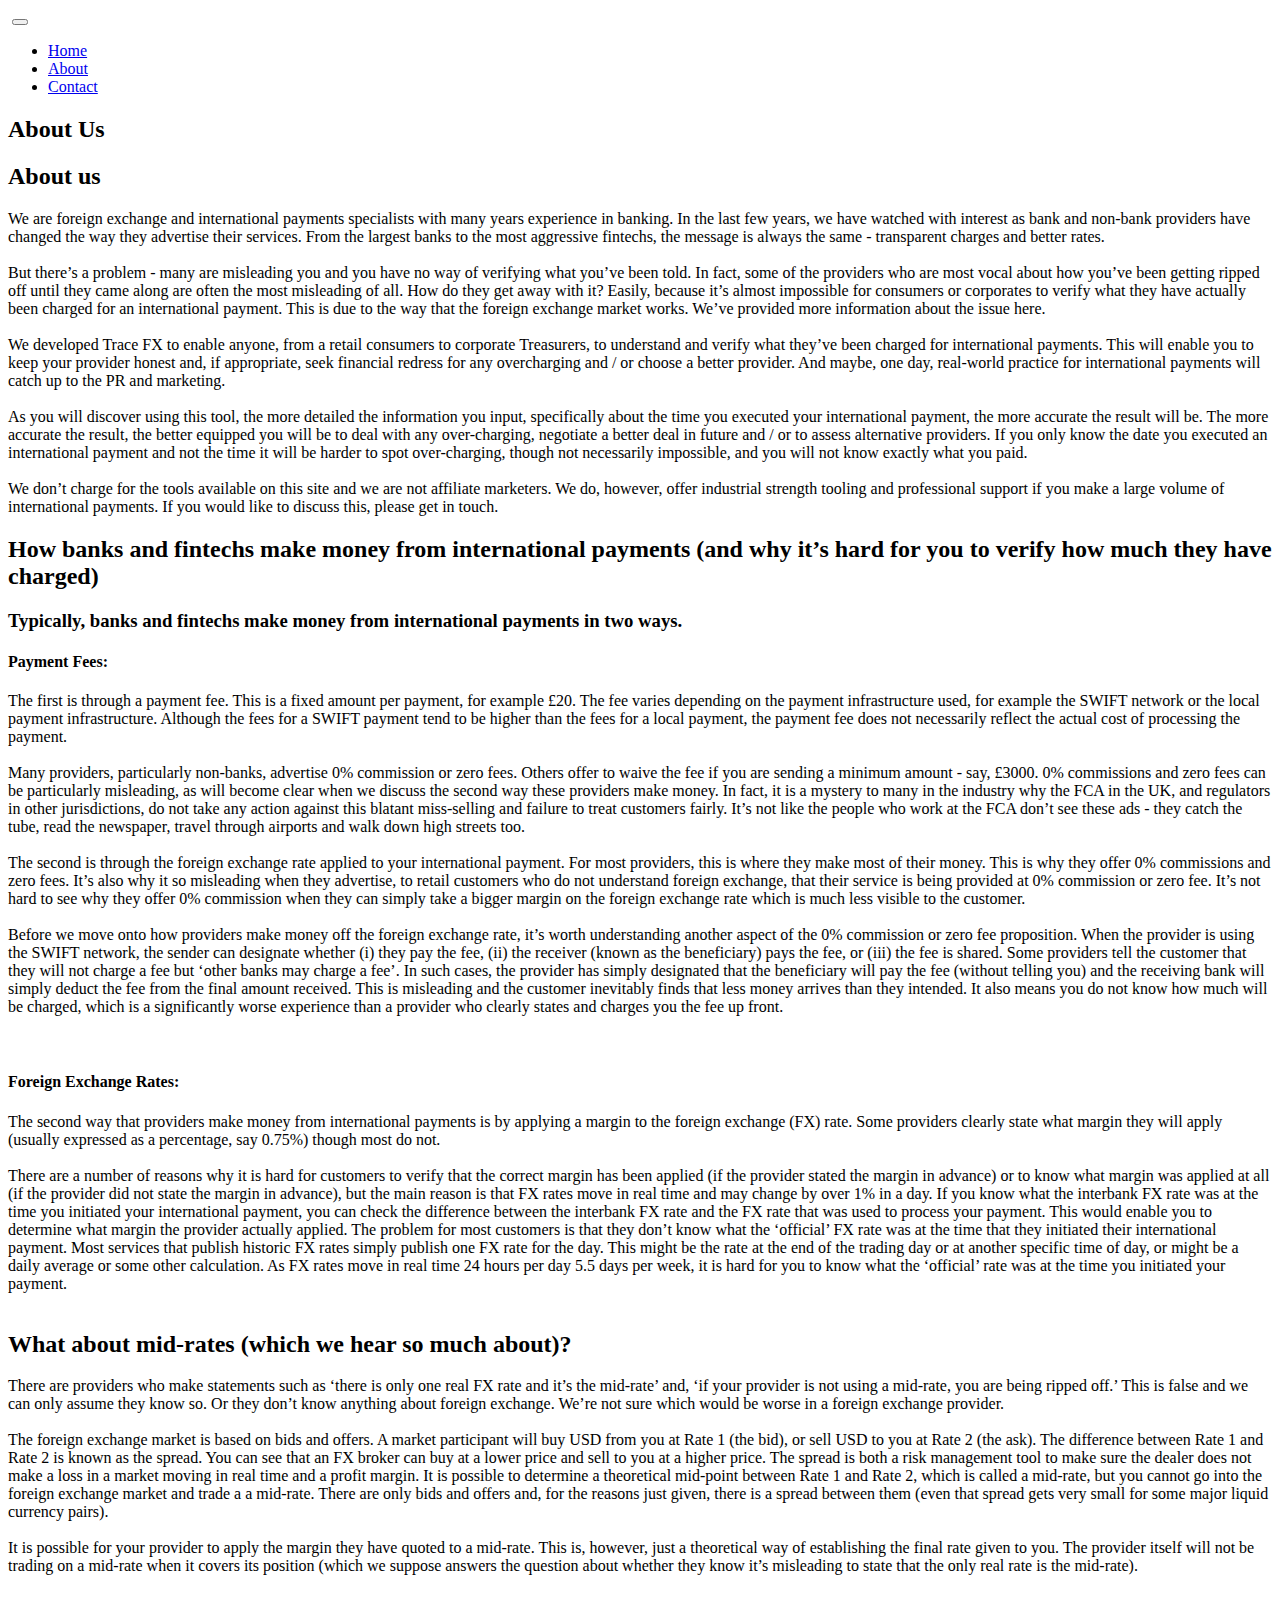
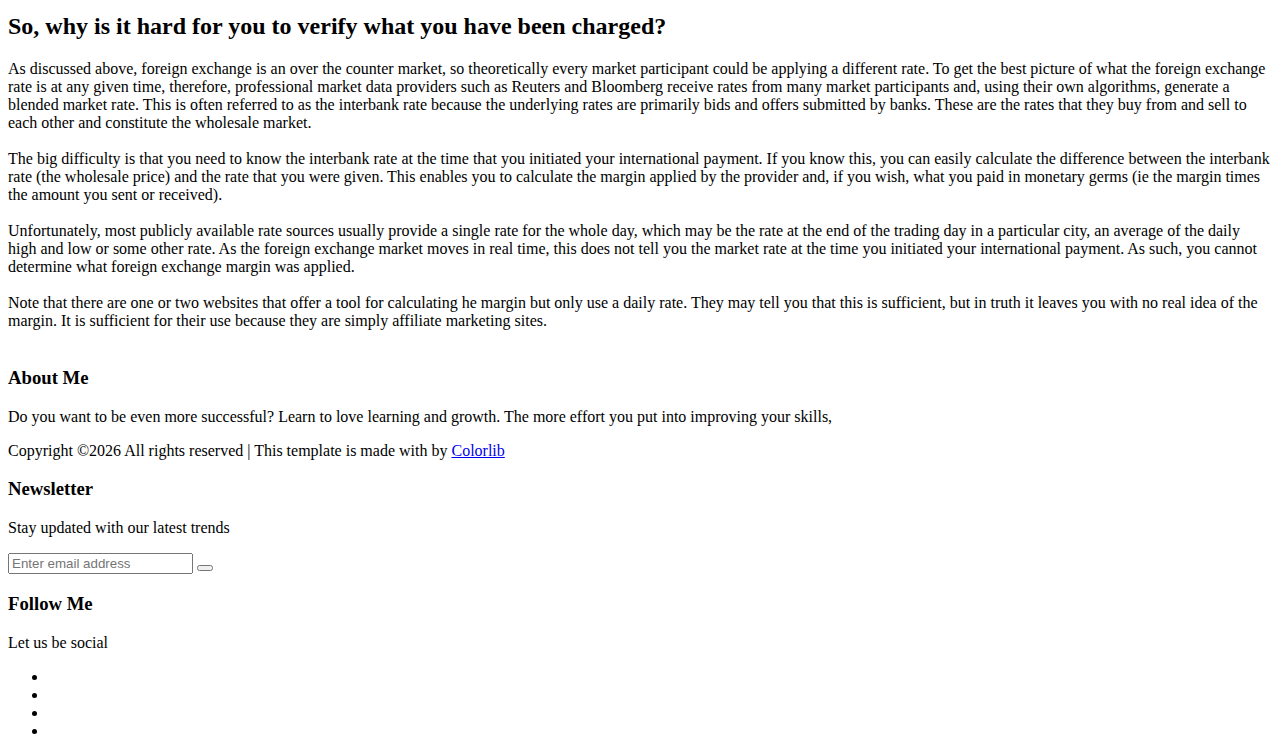
==== about-us.html @ e00dd4db "Add files via upload" ====
<!doctype html>
<html lang="en">
    <head>
        <!-- Required meta tags -->
        <meta charset="utf-8">
        <meta name="viewport" content="width=device-width, initial-scale=1, shrink-to-fit=no">
        <link rel="icon" href="img/favicon.png" type="image/png">
        <title>Nexus SaaS</title>
        <!-- Bootstrap CSS -->
        <link rel="stylesheet" href="css/bootstrap.css">
        <link rel="stylesheet" href="vendors/linericon/style.css">
        <link rel="stylesheet" href="css/font-awesome.min.css">
        <link rel="stylesheet" href="vendors/owl-carousel/owl.carousel.min.css">
        <link rel="stylesheet" href="vendors/lightbox/simpleLightbox.css">
        <link rel="stylesheet" href="vendors/nice-select/css/nice-select.css">
        <link rel="stylesheet" href="vendors/animate-css/animate.css">
        <!-- main css -->
        <link rel="stylesheet" href="css/style.css">
        <link rel="stylesheet" href="css/responsive.css">
    </head>
    <body>
        
        <!--================Header Menu Area =================-->
        <header class="header_area">
            <div class="main_menu">
            	<nav class="navbar navbar-expand-lg navbar-light">
					<div class="container box_1620">
						<!-- Brand and toggle get grouped for better mobile display -->
						<a class="navbar-brand logo_h" href="index.html"><img src="img/logo.png" alt=""></a>
						<button class="navbar-toggler" type="button" data-toggle="collapse" data-target="#navbarSupportedContent" aria-controls="navbarSupportedContent" aria-expanded="false" aria-label="Toggle navigation">
							<span class="icon-bar"></span>
							<span class="icon-bar"></span>
							<span class="icon-bar"></span>
						</button>
						<!-- Collect the nav links, forms, and other content for toggling -->
						<div class="collapse navbar-collapse offset" id="navbarSupportedContent">
							<ul class="nav navbar-nav menu_nav justify-content-center">
								<li class="nav-item active"><a class="nav-link" href="index.html">Home</a></li> 
								<li class="nav-item"><a class="nav-link" href="about-us.html">About</a></li> 
								<li class="nav-item"><a class="nav-link" href="contact.html">Contact</a></li>
							</ul>
						</div> 
					</div>
            	</nav>
            </div>
        </header>
        <!--================Header Menu Area =================-->
        
        <!--================Home Banner Area =================-->
        <section class="banner_area">
            <div class="banner_inner d-flex align-items-center">
            	<div class="overlay bg-parallax" data-stellar-ratio="0.9" data-stellar-vertical-offset="0" data-background=""></div>
				<div class="container">
					<div class="banner_content text-center">
						<h2>About Us</h2>

					</div>
				</div>
            </div>
        </section>
        <!--================End Home Banner Area =================-->
        
        <!--================Made Life Area =================
        <section class="made_life_area p_120">
        	<div class="container">
        		<div class="made_life_inner">
					<ul class="nav nav-tabs" id="myTab" role="tablist">
						<li class="nav-item">
						<a class="nav-link" id="home-tab" data-toggle="tab" href="#home" role="tab" aria-controls="home" aria-selected="true">Easy to use</a>
						</li>
						<li class="nav-item">
						<a class="nav-link" id="profile-tab" data-toggle="tab" href="#profile" role="tab" aria-controls="profile" aria-selected="false">Unlimited Colors</a>
						</li>
						<li class="nav-item">
						<a class="nav-link active" id="contact-tab" data-toggle="tab" href="#contact" role="tab" aria-controls="contact" aria-selected="false">Unique Features</a>
						</li>
						<li class="nav-item">
						<a class="nav-link" id="edge-tab" data-toggle="tab" href="#edge" role="tab" aria-controls="edge" aria-selected="false">Unique Features</a>
						</li>
					</ul>
					<div class="tab-content" id="myTabContent">
						<div class="tab-pane fade" id="home" role="tabpanel" aria-labelledby="home-tab">
							<div class="row made_life_text">
								<div class="col-lg-6">
									<div class="left_side_text">
										<h3>We’ve made a life <br />that will change you</h3>
										<h6>We are here to listen from you deliver exellence</h6>
										<p>Lorem ipsum dolor sit amet, consectetur adipisicing elit, sed do eiusmod temp or incididunt ut labore et dolore magna aliqua. Ut enim ad minim.</p>
										<a class="main_btn" href="#">Get Started Now</a>
									</div>
								</div>
								<div class="col-lg-6">
									<div class="chart_img">
										<img class="img-fluid" src="img/chart.jpg" alt="">
									</div>
								</div>
							</div>
						</div>
						<div class="tab-pane fade" id="profile" role="tabpanel" aria-labelledby="profile-tab">
							<div class="row made_life_text">
								<div class="col-lg-6">
									<div class="left_side_text">
										<h3>We’ve made a life <br />that will change you</h3>
										<h6>We are here to listen from you deliver exellence</h6>
										<p>Lorem ipsum dolor sit amet, consectetur adipisicing elit, sed do eiusmod temp or incididunt ut labore et dolore magna aliqua. Ut enim ad minim.</p>
										<a class="main_btn" href="#">Get Started Now</a>
									</div>
								</div>
								<div class="col-lg-6">
									<div class="chart_img">
										<img class="img-fluid" src="img/chart.jpg" alt="">
									</div>
								</div>
							</div>
						</div>
						<div class="tab-pane fade show active" id="contact" role="tabpanel" aria-labelledby="contact-tab">
							<div class="row made_life_text">
								<div class="col-lg-6">
									<div class="left_side_text">
										<h3>We’ve made a life <br />that will change you</h3>
										<h6>We are here to listen from you deliver exellence</h6>
										<p>Lorem ipsum dolor sit amet, consectetur adipisicing elit, sed do eiusmod temp or incididunt ut labore et dolore magna aliqua. Ut enim ad minim.</p>
										<a class="main_btn" href="#">Get Started Now</a>
									</div>
								</div>
								<div class="col-lg-6">
									<div class="chart_img">
										<img class="img-fluid" src="img/chart.jpg" alt="">
									</div>
								</div>
							</div>
						</div>
						<div class="tab-pane fade" id="edge" role="tabpanel" aria-labelledby="edge-tab">
							<div class="row made_life_text">
								<div class="col-lg-6">
									<div class="left_side_text">
										<h3>We’ve made a life <br />that will change you</h3>
										<h6>We are here to listen from you deliver exellence</h6>
										<p>Lorem ipsum dolor sit amet, consectetur adipisicing elit, sed do eiusmod temp or incididunt ut labore et dolore magna aliqua. Ut enim ad minim.</p>
										<a class="main_btn" href="#">Get Started Now</a>
									</div>
								</div>
								<div class="col-lg-6">
									<div class="chart_img">
										<img class="img-fluid" src="img/chart.jpg" alt="">
									</div>
								</div>
							</div>
						</div>
					</div>
        		</div>
        	</div>
        </section>-->
        <!--================End Made Life Area =================-->
        
        <!--================Screen Area =================-->
        <section class="screen_area text-center p_120">
        	<div class="container">
        		<div class="main_title">
        			<h2>About us</h2>
        			
        		</div>
				
				<p>We are foreign exchange and international payments specialists with many years experience in banking.  In the last few years, we have watched with interest as bank and non-bank providers have changed the way they advertise their services.  From the largest banks to the most aggressive fintechs, the message is always the same - transparent charges and better rates.  
</br></br>
But there’s a problem - many are misleading you and you have no way of verifying what you’ve been told.  In fact, some of the providers who are most vocal about how you’ve been getting ripped off until they came along are often the most misleading of all.  How do they get away with it?  Easily, because it’s almost impossible for consumers or corporates to verify what they have actually been charged for an international payment.  This is due to the way that the foreign exchange market works.  We’ve provided more information about the issue here. 
</br></br>
We developed Trace FX to enable anyone, from a retail consumers to corporate Treasurers, to understand and verify what they’ve been charged for international payments.  This will enable you to keep your provider honest and, if appropriate, seek financial redress for any overcharging and / or choose a better provider.  And maybe, one day, real-world practice for international payments will catch up to the PR and marketing.  
</br></br>
As you will discover using this tool, the more detailed the information you input, specifically about the time you executed your international payment, the more accurate the result will be.  The more accurate the result, the better equipped you will be to deal with any over-charging, negotiate a better deal in future and / or to assess alternative providers.  If you only know the date you executed an international payment and not the time it will be harder to spot over-charging, though not necessarily impossible, and you will not know exactly what you paid. 
</br></br>
We don’t charge for the tools available on this site and we are not affiliate marketers.  We do, however, offer industrial strength tooling and professional support if you make a large volume of international payments.  If you would like to discuss this, please get in touch. 
</p>
        	</div>
        </section>
        <!--================End Screen Area =================-->
		
        <!--================Screen Area =================-->
        <section class="made_life_area p_120">
        	<div class="container">
        		<div class="main_title">
        			<h2>How banks and fintechs make money from international payments (and why it’s hard for you to verify how much they have charged)</h2>
        			<h3>Typically, banks and fintechs make money from international payments in two ways.</h3>
        		</div>
				
				<p>
<h4>Payment Fees:</h4> The first is through a payment fee.  This is a fixed amount per payment, for example £20.  The fee varies depending on the payment infrastructure used, for example the SWIFT network or the local payment infrastructure.  Although the fees for a SWIFT payment tend to be higher than the fees for a local payment, the payment fee does not necessarily reflect the actual cost of processing the payment.
</br></br>
Many providers, particularly non-banks, advertise 0% commission or zero fees.  Others offer to waive the fee if you are sending a minimum amount - say, £3000.  0% commissions and zero fees can be particularly misleading, as will become clear when we discuss the second way these providers make money.  In fact, it is a mystery to many in the industry why the FCA in the UK, and regulators in other jurisdictions, do not take any action against this blatant miss-selling and failure to treat customers fairly.  It’s not like the people who work at the FCA don’t see these ads - they catch the tube, read the newspaper, travel through airports and walk down high streets too.  
</br></br>
The second is through the foreign exchange rate applied to your international payment.  For most providers, this is where they make most of their money.  This is why they offer 0% commissions and zero fees.  It’s also why it so misleading when they advertise, to retail customers who do not understand foreign exchange, that their service is being provided at 0% commission or zero fee.  It’s not hard to see why they offer 0% commission when they can simply take a bigger margin on the foreign exchange rate which is much less visible to the customer.
</br></br>
Before we move onto how providers make money off the foreign exchange rate, it’s worth understanding another aspect of the 0% commission or zero fee proposition.  When the provider is using the SWIFT network, the sender can designate whether (i) they pay the fee, (ii) the receiver (known as the beneficiary) pays the fee, or (iii) the fee is shared.  Some providers tell the customer that they will not charge a fee but ‘other banks may charge a fee’.  In such cases, the provider has simply designated that the beneficiary will pay the fee (without telling you) and the receiving bank will simply deduct the fee from the final amount received.  This is misleading and the customer inevitably finds that less money arrives than they intended.  It also means you do not know how much will be charged, which is a significantly worse experience than a provider who clearly states and charges you the fee up front.
</br></br></br>
<h4>Foreign Exchange Rates:</h4> The second way that providers make money from international payments is by applying a margin to the foreign exchange (FX) rate.  Some providers clearly state what margin they will apply (usually expressed as a percentage, say 0.75%) though most do not.  
</br></br>
There are a number of reasons why it is hard for customers to verify that the correct margin has been applied (if the provider stated the margin in advance) or to know what margin was applied at all (if the provider did not state the margin in advance), but the main reason is that FX rates move in real time and may change by over 1% in a day.  If you know what the interbank FX rate was at the time you initiated your international payment, you can check the difference between the interbank FX rate and the FX rate that was used to process your payment.  This would enable you to determine what margin the provider actually applied.  The problem for most customers is that they don’t know what the ‘official’ FX rate was at the time that they initiated their international payment.  Most services that publish historic FX rates simply publish one FX rate for the day.  This might be the rate at the end of the trading day or at another specific time of day, or might be a daily average or some other calculation.  As FX rates move in real time 24 hours per day 5.5 days per week, it is hard for you to know what the ‘official’ rate was at the time you initiated your payment.  				
	</br></br>			
</p>
        	</div>
        </section>
        <!--================End Screen Area =================-->
		
        <!--================Screen Area =================-->
        <section class="screen_area text-center p_120">
        	<div class="container">
        		<div class="main_title">
        			<h2>What about mid-rates (which we hear so much about)?</h2>
        			
        		</div>
				
				<p>There are providers who make statements such as ‘there is only one real FX rate and it’s the mid-rate’ and, ‘if your provider is not using a mid-rate, you are being ripped off.’  This is false and we can only assume they know so.  Or they don’t know anything about foreign exchange.  We’re not sure which would be worse in a foreign exchange provider.  
</br></br>
The foreign exchange market is based on bids and offers.  A market participant will buy USD from you at Rate 1 (the bid), or sell USD to you at Rate 2 (the ask).  The difference between Rate 1 and Rate 2 is known as the spread.  You can see that an FX broker can buy at a lower price and sell to you at a higher price.  The spread is both a risk management tool to make sure the dealer does not make a loss in a market moving in real time and a profit margin.  It is possible to determine a theoretical mid-point between Rate 1 and Rate 2, which is called a mid-rate, but you cannot go into the foreign exchange market and trade a a mid-rate.  There are only bids and offers and, for the reasons just given, there is a spread between them (even that spread gets very small for some major liquid currency pairs).  
</br></br>
It is possible for your provider to apply the margin they have quoted to a mid-rate.  This is, however, just a theoretical way of establishing the final rate given to you.  The provider itself will not be trading on a mid-rate when it covers its position (which we suppose answers the question about whether they know it’s misleading to state that the only real rate is the mid-rate).        
</br></br>
</p>
        	</div>
        </section>
        <!--================End Screen Area =================-->

        <!--================Screen Area =================-->
        <section class="made_life_area p_120">
        	<div class="container">
        		<div class="main_title">
        			<h2>So, why is it hard for you to verify what you have been charged?</h2>
        		</div>
				
				<p>
As discussed above, foreign exchange is an over the counter market, so theoretically every market participant could be applying a different rate.  To get the best picture of what the foreign exchange rate is at any given time, therefore, professional market data providers such as Reuters and Bloomberg receive rates from many market participants and, using their own algorithms, generate a blended market rate.  This is often referred to as the interbank rate because the underlying rates are primarily bids and offers submitted by banks.  These are the rates that they buy from and sell to each other and constitute the wholesale market.      
</br></br>
The big difficulty is that you need to know the interbank rate at the time that you initiated your international payment.  If you know this, you can easily calculate the difference between the interbank rate (the wholesale price) and the rate that you were given.  This enables you to calculate the margin applied by the provider and, if you wish, what you paid in monetary germs (ie the margin times the amount you sent or received).  
</br></br>
Unfortunately, most publicly available rate sources usually provide a single rate for the whole day, which may be the rate at the end of the trading day in a particular city, an average of the daily high and low or some other rate.  As the foreign exchange market moves in real time, this does not tell you the market rate at the time you initiated your international payment.  As such, you cannot determine what foreign exchange margin was applied.     
</br></br>
Note that there are one or two websites that offer a tool for calculating he margin but only use a daily rate.  They may tell you that this is sufficient, but in truth it leaves you with no real idea of the margin.  It is sufficient for their use because they are simply affiliate marketing sites.   
</br></br>
</p>
        	</div>
        </section>
        <!--================End Screen Area =================-->
		
        <!--================Made Life Area =================
        <section class="made_life_area p_120">
        	<div class="container">
        		<div class="made_life_inner">
					<div class="row made_life_text">
						<div class="col-lg-6">
							<div class="left_side_text">
								<h3>We’ve made a life <br />that will change you</h3>
								<h6>We are here to listen from you deliver exellence</h6>
								<p>Lorem ipsum dolor sit amet, consectetur adipisicing elit, sed do eiusmod temp or incididunt ut labore et dolore magna aliqua. Ut enim ad minim.</p>
								<a class="main_btn" href="#">Get Started Now</a>
							</div>
						</div>
						<div class="col-lg-6">
							<div class="chart_img">
								<img class="img-fluid" src="img/browser.png" alt="">
							</div>
						</div>
					</div>
        		</div>
        	</div>
        </section>-->
        <!--================End Made Life Area =================-->
        
        <!--================Impress Area =================
        <section class="impress_area p_120">
        	<div class="container">
        		<div class="impress_inner">
					<h2>Got Impressed to our features?</h2>
					<p>Lorem ipsum dolor sit amet, consectetur adipisicing elit, sed do eiusmod tempor incididunt ut labore  et dolore magna aliqua. Ut enim ad minim veniam, quis nostrud exercitation.</p>
					<a class="banner_btn2" href="#">Request Free Demo</a>
        		</div>
        	</div>
        </section>-->
        <!--================End Impress Area =================-->
       
        <!--================Footer Area =================-->
        <footer class="footer_area p_120">
        	<div class="container">
        		<div class="row footer_inner">
        			<div class="col-lg-5 col-sm-6">
        				<aside class="f_widget ab_widget">
        					<div class="f_title">
        						<h3>About Me</h3>
        					</div>
        					<p>Do you want to be even more successful? Learn to love learning and growth. The more effort you put into improving your skills,</p>
        					<p><!-- Link back to Colorlib can't be removed. Template is licensed under CC BY 3.0. -->
Copyright &copy;<script>document.write(new Date().getFullYear());</script> All rights reserved | This template is made with <i class="fa fa-heart-o" aria-hidden="true"></i> by <a href="https://colorlib.com" target="_blank">Colorlib</a>
<!-- Link back to Colorlib can't be removed. Template is licensed under CC BY 3.0. --></p>
        				</aside>
        			</div>
        			<div class="col-lg-5 col-sm-6">
        				<aside class="f_widget news_widget">
        					<div class="f_title">
        						<h3>Newsletter</h3>
        					</div>
        					<p>Stay updated with our latest trends</p>
        					<div id="mc_embed_signup">
                                <form target="_blank" action="https://spondonit.us12.list-manage.com/subscribe/post?u=1462626880ade1ac87bd9c93a&amp;id=92a4423d01" method="get" class="subscribe_form relative">
                                	<div class="input-group d-flex flex-row">
                                        <input name="EMAIL" placeholder="Enter email address" onfocus="this.placeholder = ''" onblur="this.placeholder = 'Email Address '" required="" type="email">
                                        <button class="btn sub-btn"><span class="lnr lnr-arrow-right"></span></button>		
                                    </div>				
                                    <div class="mt-10 info"></div>
                                </form>
                            </div>
        				</aside>
        			</div>
        			<div class="col-lg-2">
        				<aside class="f_widget social_widget">
        					<div class="f_title">
        						<h3>Follow Me</h3>
        					</div>
        					<p>Let us be social</p>
        					<ul class="list">
        						<li><a href="#"><i class="fa fa-facebook"></i></a></li>
        						<li><a href="#"><i class="fa fa-twitter"></i></a></li>
        						<li><a href="#"><i class="fa fa-dribbble"></i></a></li>
        						<li><a href="#"><i class="fa fa-behance"></i></a></li>
        					</ul>
        				</aside>
        			</div>
        		</div>
        	</div>
        </footer>
        <!--================End Footer Area =================-->
        
        
        
        
        <!-- Optional JavaScript -->
        <!-- jQuery first, then Popper.js, then Bootstrap JS -->
        <script src="js/jquery-3.2.1.min.js"></script>
        <script src="js/popper.js"></script>
        <script src="js/bootstrap.min.js"></script>
        <script src="js/stellar.js"></script>
        <script src="vendors/lightbox/simpleLightbox.min.js"></script>
        <script src="vendors/nice-select/js/jquery.nice-select.min.js"></script>
        <script src="vendors/isotope/imagesloaded.pkgd.min.js"></script>
        <script src="vendors/isotope/isotope-min.js"></script>
        <script src="vendors/owl-carousel/owl.carousel.min.js"></script>
        <script src="js/jquery.ajaxchimp.min.js"></script>
        <script src="js/mail-script.js"></script>
        <script src="vendors/counter-up/jquery.waypoints.min.js"></script>
        <script src="vendors/counter-up/jquery.counterup.min.js"></script>
        <script src="js/theme.js"></script>
    </body>
</html>
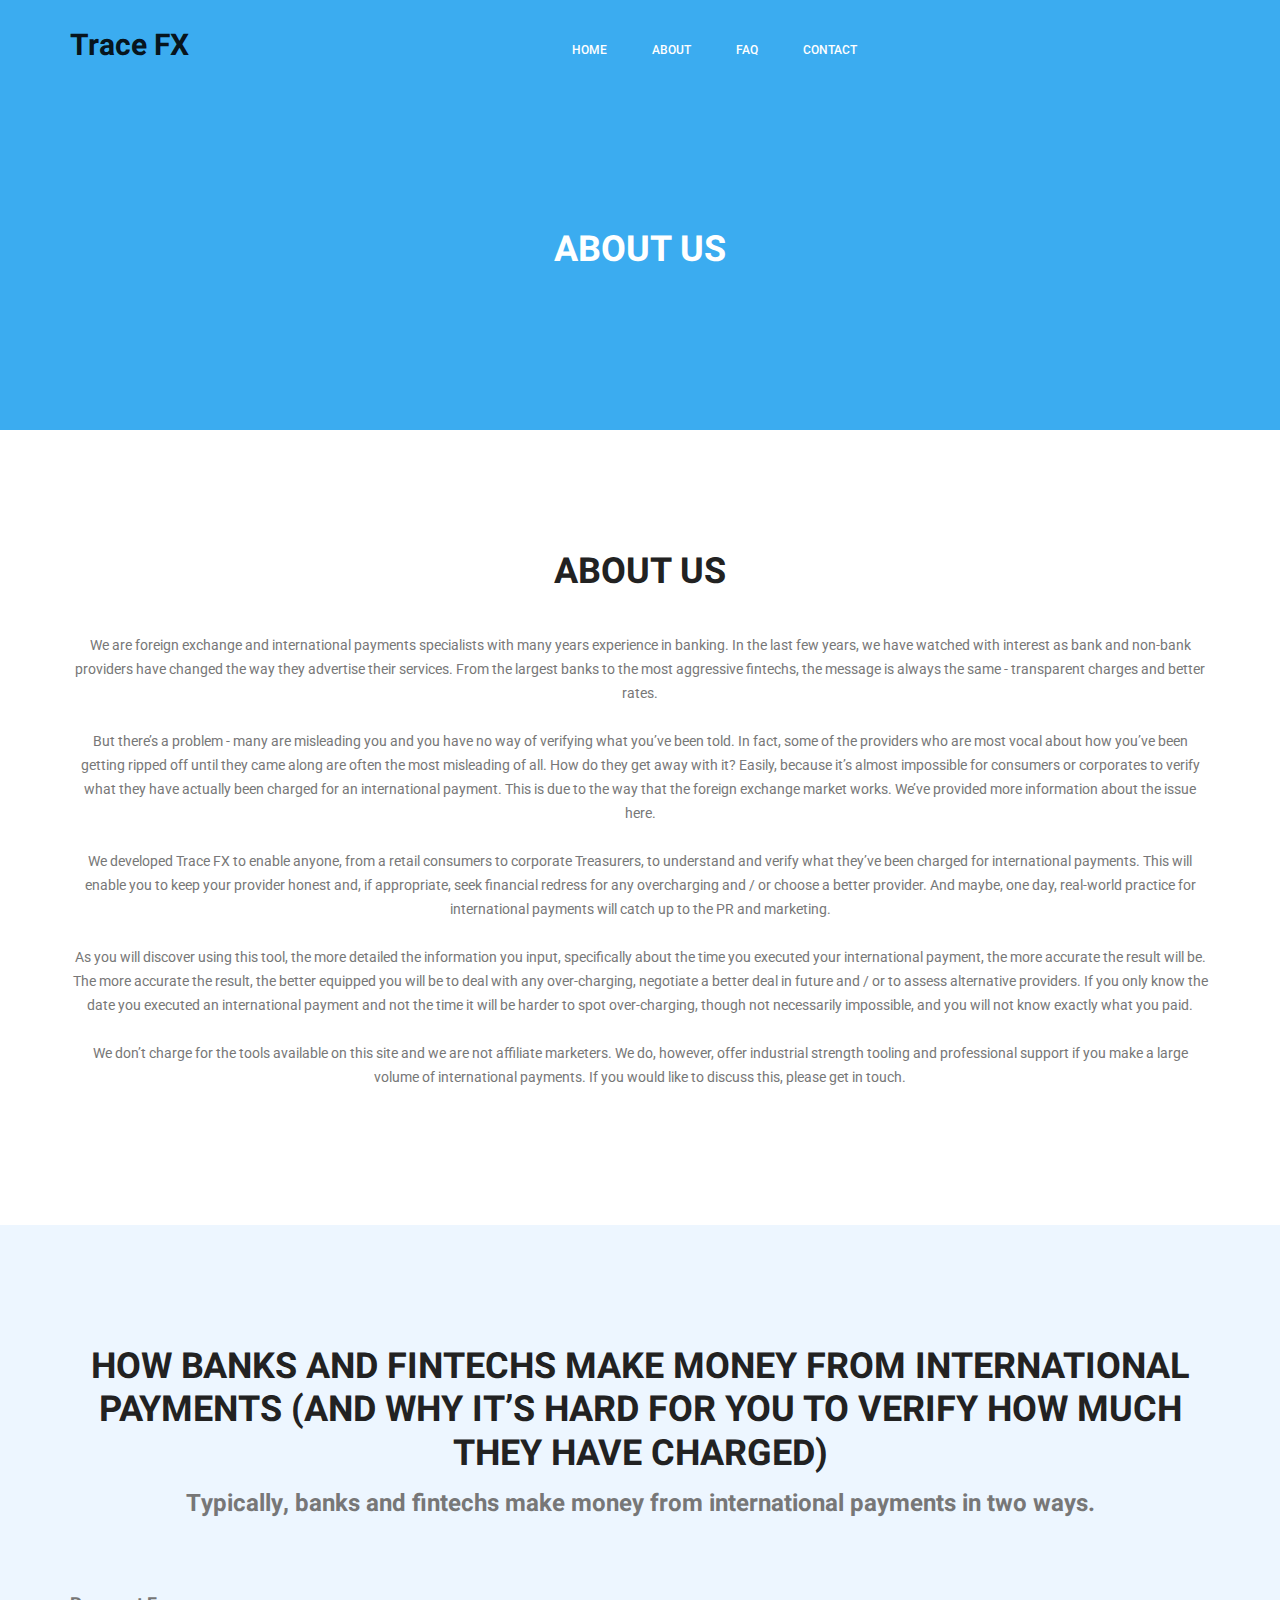
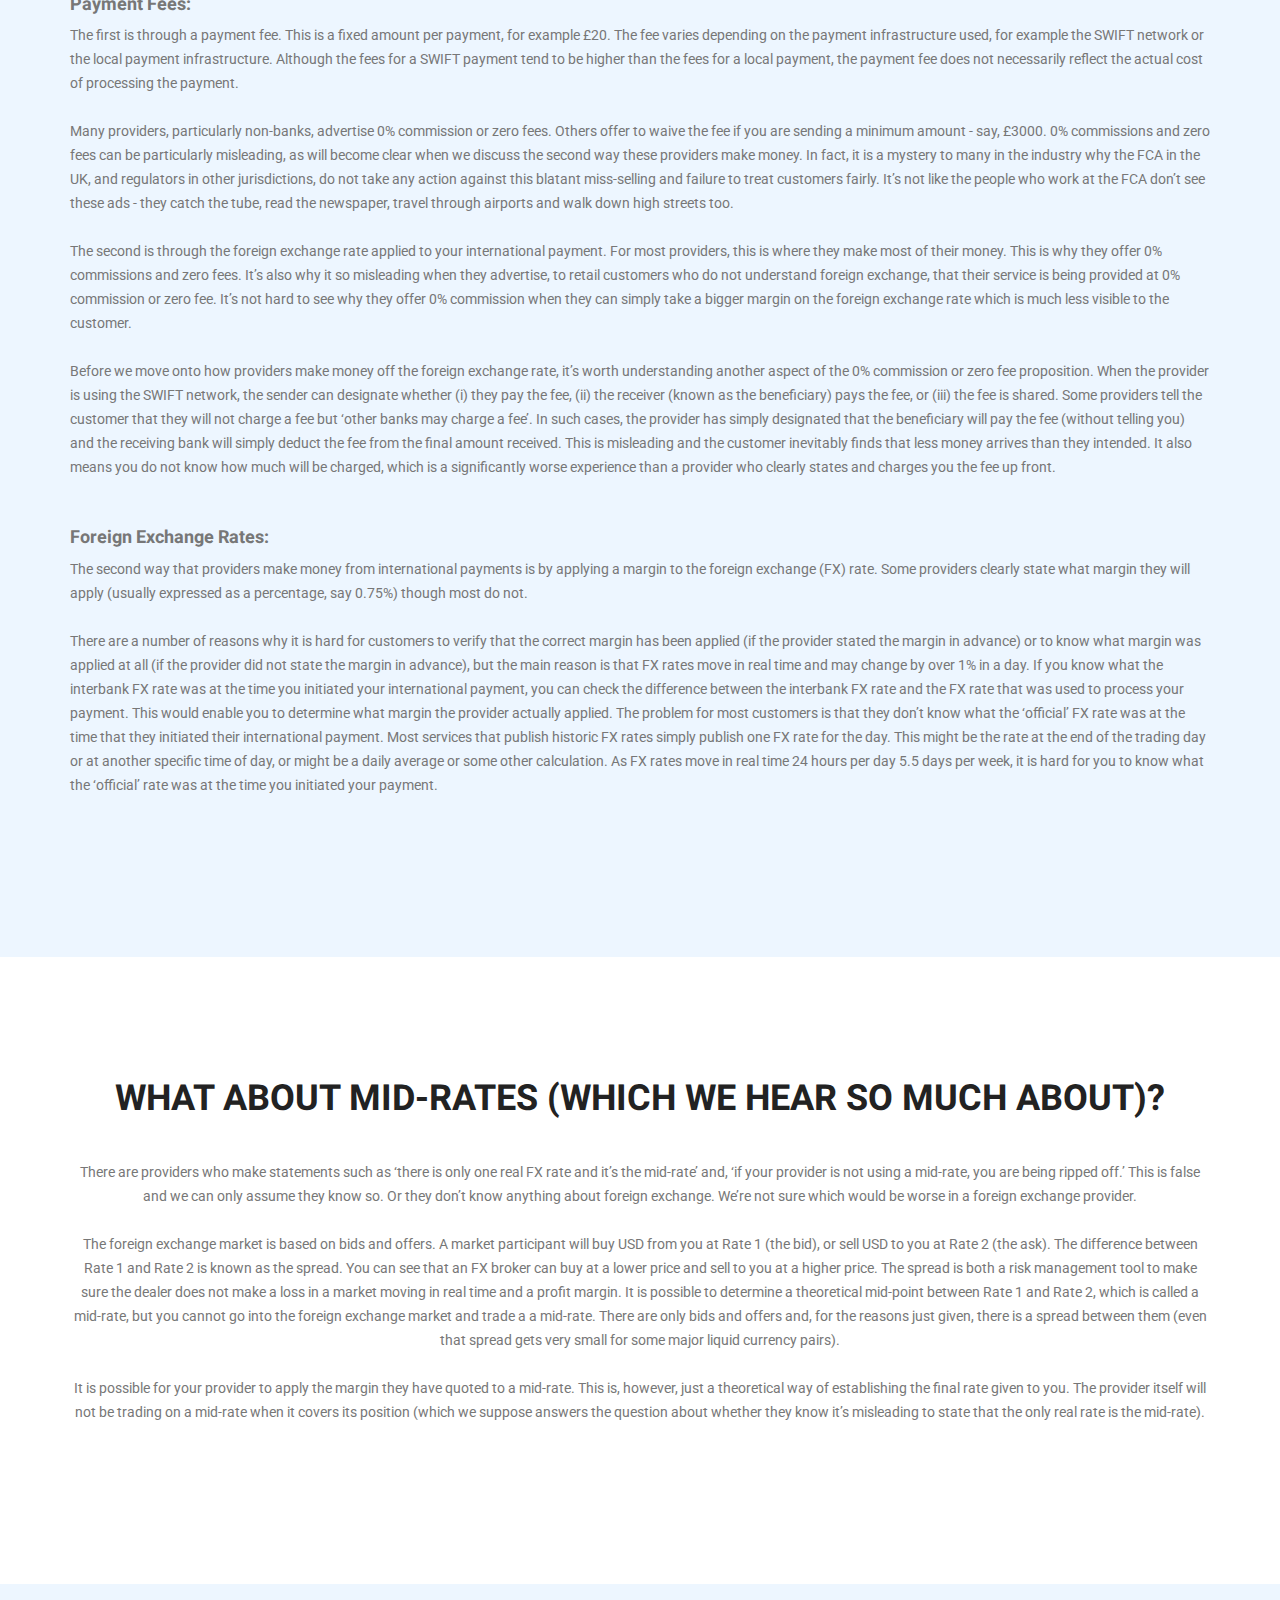
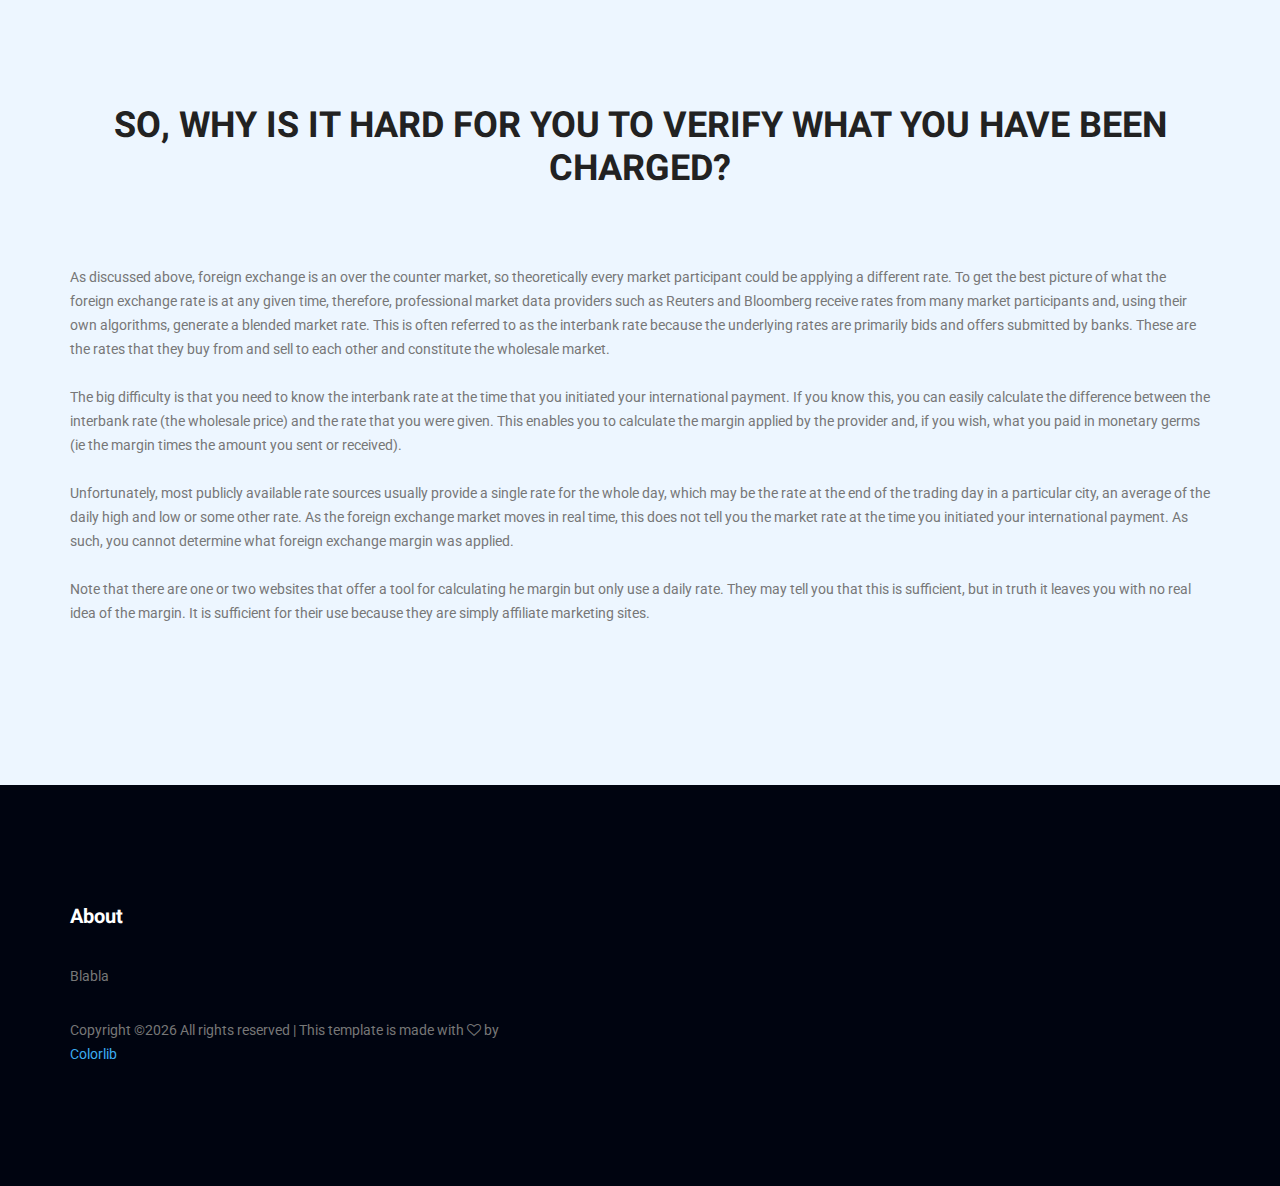
==== commit 918b3f48: "Add files via upload" ====
--- a/about-us.html
+++ b/about-us.html
@@ -26,7 +26,7 @@
             	<nav class="navbar navbar-expand-lg navbar-light">
 					<div class="container box_1620">
 						<!-- Brand and toggle get grouped for better mobile display -->
-						<a class="navbar-brand logo_h" href="index.html"><img src="img/logo.png" alt=""></a>
+						<a class="navbar-brand logo_h" href="index.html"><!--img src="img/logo.png" alt=""--><h2>Trace FX</h2></a>
 						<button class="navbar-toggler" type="button" data-toggle="collapse" data-target="#navbarSupportedContent" aria-controls="navbarSupportedContent" aria-expanded="false" aria-label="Toggle navigation">
 							<span class="icon-bar"></span>
 							<span class="icon-bar"></span>
@@ -37,7 +37,8 @@
 							<ul class="nav navbar-nav menu_nav justify-content-center">
 								<li class="nav-item active"><a class="nav-link" href="index.html">Home</a></li> 
 								<li class="nav-item"><a class="nav-link" href="about-us.html">About</a></li> 
-								<li class="nav-item"><a class="nav-link" href="contact.html">Contact</a></li>
+								<li class="nav-item"><a class="nav-link" href="#">FAQ</a> 
+								<li class="nav-item"><a class="nav-link" href="TFX_contact.html">Contact</a></li>
 							</ul>
 						</div> 
 					</div>
@@ -284,15 +285,15 @@
         			<div class="col-lg-5 col-sm-6">
         				<aside class="f_widget ab_widget">
         					<div class="f_title">
-        						<h3>About Me</h3>
+        						<h3>About</h3>
         					</div>
-        					<p>Do you want to be even more successful? Learn to love learning and growth. The more effort you put into improving your skills,</p>
+        					<p>Blabla</p>
         					<p><!-- Link back to Colorlib can't be removed. Template is licensed under CC BY 3.0. -->
 Copyright &copy;<script>document.write(new Date().getFullYear());</script> All rights reserved | This template is made with <i class="fa fa-heart-o" aria-hidden="true"></i> by <a href="https://colorlib.com" target="_blank">Colorlib</a>
 <!-- Link back to Colorlib can't be removed. Template is licensed under CC BY 3.0. --></p>
         				</aside>
         			</div>
-        			<div class="col-lg-5 col-sm-6">
+        			<!--div class="col-lg-5 col-sm-6">
         				<aside class="f_widget news_widget">
         					<div class="f_title">
         						<h3>Newsletter</h3>
@@ -322,7 +323,7 @@
         						<li><a href="#"><i class="fa fa-behance"></i></a></li>
         					</ul>
         				</aside>
-        			</div>
+        			</div-->
         		</div>
         	</div>
         </footer>
--- a/vendors/linericon/style.css
+++ b/vendors/linericon/style.css
@@ -0,0 +1,536 @@
+@font-face {
+	font-family: 'Linearicons-Free';
+	src:url('fonts/Linearicons-Free.eot?w118d');
+	src:url('fonts/Linearicons-Free.eot?#iefixw118d') format('embedded-opentype'),
+		url('fonts/Linearicons-Free.woff2?w118d') format('woff2'),
+		url('fonts/Linearicons-Free.woff?w118d') format('woff'),
+		url('fonts/Linearicons-Free.ttf?w118d') format('truetype'),
+		url('fonts/Linearicons-Free.svg?w118d#Linearicons-Free') format('svg');
+	font-weight: normal;
+	font-style: normal;
+}
+
+.lnr {
+	font-family: 'Linearicons-Free';
+	speak: none;
+	font-style: normal;
+	font-weight: normal;
+	font-variant: normal;
+	text-transform: none;
+	line-height: 1;
+
+	/* Better Font Rendering =========== */
+	-webkit-font-smoothing: antialiased;
+	-moz-osx-font-smoothing: grayscale;
+}
+
+.lnr-home:before {
+	content: "\e800";
+}
+.lnr-apartment:before {
+	content: "\e801";
+}
+.lnr-pencil:before {
+	content: "\e802";
+}
+.lnr-magic-wand:before {
+	content: "\e803";
+}
+.lnr-drop:before {
+	content: "\e804";
+}
+.lnr-lighter:before {
+	content: "\e805";
+}
+.lnr-poop:before {
+	content: "\e806";
+}
+.lnr-sun:before {
+	content: "\e807";
+}
+.lnr-moon:before {
+	content: "\e808";
+}
+.lnr-cloud:before {
+	content: "\e809";
+}
+.lnr-cloud-upload:before {
+	content: "\e80a";
+}
+.lnr-cloud-download:before {
+	content: "\e80b";
+}
+.lnr-cloud-sync:before {
+	content: "\e80c";
+}
+.lnr-cloud-check:before {
+	content: "\e80d";
+}
+.lnr-database:before {
+	content: "\e80e";
+}
+.lnr-lock:before {
+	content: "\e80f";
+}
+.lnr-cog:before {
+	content: "\e810";
+}
+.lnr-trash:before {
+	content: "\e811";
+}
+.lnr-dice:before {
+	content: "\e812";
+}
+.lnr-heart:before {
+	content: "\e813";
+}
+.lnr-star:before {
+	content: "\e814";
+}
+.lnr-star-half:before {
+	content: "\e815";
+}
+.lnr-star-empty:before {
+	content: "\e816";
+}
+.lnr-flag:before {
+	content: "\e817";
+}
+.lnr-envelope:before {
+	content: "\e818";
+}
+.lnr-paperclip:before {
+	content: "\e819";
+}
+.lnr-inbox:before {
+	content: "\e81a";
+}
+.lnr-eye:before {
+	content: "\e81b";
+}
+.lnr-printer:before {
+	content: "\e81c";
+}
+.lnr-file-empty:before {
+	content: "\e81d";
+}
+.lnr-file-add:before {
+	content: "\e81e";
+}
+.lnr-enter:before {
+	content: "\e81f";
+}
+.lnr-exit:before {
+	content: "\e820";
+}
+.lnr-graduation-hat:before {
+	content: "\e821";
+}
+.lnr-license:before {
+	content: "\e822";
+}
+.lnr-music-note:before {
+	content: "\e823";
+}
+.lnr-film-play:before {
+	content: "\e824";
+}
+.lnr-camera-video:before {
+	content: "\e825";
+}
+.lnr-camera:before {
+	content: "\e826";
+}
+.lnr-picture:before {
+	content: "\e827";
+}
+.lnr-book:before {
+	content: "\e828";
+}
+.lnr-bookmark:before {
+	content: "\e829";
+}
+.lnr-user:before {
+	content: "\e82a";
+}
+.lnr-users:before {
+	content: "\e82b";
+}
+.lnr-shirt:before {
+	content: "\e82c";
+}
+.lnr-store:before {
+	content: "\e82d";
+}
+.lnr-cart:before {
+	content: "\e82e";
+}
+.lnr-tag:before {
+	content: "\e82f";
+}
+.lnr-phone-handset:before {
+	content: "\e830";
+}
+.lnr-phone:before {
+	content: "\e831";
+}
+.lnr-pushpin:before {
+	content: "\e832";
+}
+.lnr-map-marker:before {
+	content: "\e833";
+}
+.lnr-map:before {
+	content: "\e834";
+}
+.lnr-location:before {
+	content: "\e835";
+}
+.lnr-calendar-full:before {
+	content: "\e836";
+}
+.lnr-keyboard:before {
+	content: "\e837";
+}
+.lnr-spell-check:before {
+	content: "\e838";
+}
+.lnr-screen:before {
+	content: "\e839";
+}
+.lnr-smartphone:before {
+	content: "\e83a";
+}
+.lnr-tablet:before {
+	content: "\e83b";
+}
+.lnr-laptop:before {
+	content: "\e83c";
+}
+.lnr-laptop-phone:before {
+	content: "\e83d";
+}
+.lnr-power-switch:before {
+	content: "\e83e";
+}
+.lnr-bubble:before {
+	content: "\e83f";
+}
+.lnr-heart-pulse:before {
+	content: "\e840";
+}
+.lnr-construction:before {
+	content: "\e841";
+}
+.lnr-pie-chart:before {
+	content: "\e842";
+}
+.lnr-chart-bars:before {
+	content: "\e843";
+}
+.lnr-gift:before {
+	content: "\e844";
+}
+.lnr-diamond:before {
+	content: "\e845";
+}
+.lnr-linearicons:before {
+	content: "\e846";
+}
+.lnr-dinner:before {
+	content: "\e847";
+}
+.lnr-coffee-cup:before {
+	content: "\e848";
+}
+.lnr-leaf:before {
+	content: "\e849";
+}
+.lnr-paw:before {
+	content: "\e84a";
+}
+.lnr-rocket:before {
+	content: "\e84b";
+}
+.lnr-briefcase:before {
+	content: "\e84c";
+}
+.lnr-bus:before {
+	content: "\e84d";
+}
+.lnr-car:before {
+	content: "\e84e";
+}
+.lnr-train:before {
+	content: "\e84f";
+}
+.lnr-bicycle:before {
+	content: "\e850";
+}
+.lnr-wheelchair:before {
+	content: "\e851";
+}
+.lnr-select:before {
+	content: "\e852";
+}
+.lnr-earth:before {
+	content: "\e853";
+}
+.lnr-smile:before {
+	content: "\e854";
+}
+.lnr-sad:before {
+	content: "\e855";
+}
+.lnr-neutral:before {
+	content: "\e856";
+}
+.lnr-mustache:before {
+	content: "\e857";
+}
+.lnr-alarm:before {
+	content: "\e858";
+}
+.lnr-bullhorn:before {
+	content: "\e859";
+}
+.lnr-volume-high:before {
+	content: "\e85a";
+}
+.lnr-volume-medium:before {
+	content: "\e85b";
+}
+.lnr-volume-low:before {
+	content: "\e85c";
+}
+.lnr-volume:before {
+	content: "\e85d";
+}
+.lnr-mic:before {
+	content: "\e85e";
+}
+.lnr-hourglass:before {
+	content: "\e85f";
+}
+.lnr-undo:before {
+	content: "\e860";
+}
+.lnr-redo:before {
+	content: "\e861";
+}
+.lnr-sync:before {
+	content: "\e862";
+}
+.lnr-history:before {
+	content: "\e863";
+}
+.lnr-clock:before {
+	content: "\e864";
+}
+.lnr-download:before {
+	content: "\e865";
+}
+.lnr-upload:before {
+	content: "\e866";
+}
+.lnr-enter-down:before {
+	content: "\e867";
+}
+.lnr-exit-up:before {
+	content: "\e868";
+}
+.lnr-bug:before {
+	content: "\e869";
+}
+.lnr-code:before {
+	content: "\e86a";
+}
+.lnr-link:before {
+	content: "\e86b";
+}
+.lnr-unlink:before {
+	content: "\e86c";
+}
+.lnr-thumbs-up:before {
+	content: "\e86d";
+}
+.lnr-thumbs-down:before {
+	content: "\e86e";
+}
+.lnr-magnifier:before {
+	content: "\e86f";
+}
+.lnr-cross:before {
+	content: "\e870";
+}
+.lnr-menu:before {
+	content: "\e871";
+}
+.lnr-list:before {
+	content: "\e872";
+}
+.lnr-chevron-up:before {
+	content: "\e873";
+}
+.lnr-chevron-down:before {
+	content: "\e874";
+}
+.lnr-chevron-left:before {
+	content: "\e875";
+}
+.lnr-chevron-right:before {
+	content: "\e876";
+}
+.lnr-arrow-up:before {
+	content: "\e877";
+}
+.lnr-arrow-down:before {
+	content: "\e878";
+}
+.lnr-arrow-left:before {
+	content: "\e879";
+}
+.lnr-arrow-right:before {
+	content: "\e87a";
+}
+.lnr-move:before {
+	content: "\e87b";
+}
+.lnr-warning:before {
+	content: "\e87c";
+}
+.lnr-question-circle:before {
+	content: "\e87d";
+}
+.lnr-menu-circle:before {
+	content: "\e87e";
+}
+.lnr-checkmark-circle:before {
+	content: "\e87f";
+}
+.lnr-cross-circle:before {
+	content: "\e880";
+}
+.lnr-plus-circle:before {
+	content: "\e881";
+}
+.lnr-circle-minus:before {
+	content: "\e882";
+}
+.lnr-arrow-up-circle:before {
+	content: "\e883";
+}
+.lnr-arrow-down-circle:before {
+	content: "\e884";
+}
+.lnr-arrow-left-circle:before {
+	content: "\e885";
+}
+.lnr-arrow-right-circle:before {
+	content: "\e886";
+}
+.lnr-chevron-up-circle:before {
+	content: "\e887";
+}
+.lnr-chevron-down-circle:before {
+	content: "\e888";
+}
+.lnr-chevron-left-circle:before {
+	content: "\e889";
+}
+.lnr-chevron-right-circle:before {
+	content: "\e88a";
+}
+.lnr-crop:before {
+	content: "\e88b";
+}
+.lnr-frame-expand:before {
+	content: "\e88c";
+}
+.lnr-frame-contract:before {
+	content: "\e88d";
+}
+.lnr-layers:before {
+	content: "\e88e";
+}
+.lnr-funnel:before {
+	content: "\e88f";
+}
+.lnr-text-format:before {
+	content: "\e890";
+}
+.lnr-text-format-remove:before {
+	content: "\e891";
+}
+.lnr-text-size:before {
+	content: "\e892";
+}
+.lnr-bold:before {
+	content: "\e893";
+}
+.lnr-italic:before {
+	content: "\e894";
+}
+.lnr-underline:before {
+	content: "\e895";
+}
+.lnr-strikethrough:before {
+	content: "\e896";
+}
+.lnr-highlight:before {
+	content: "\e897";
+}
+.lnr-text-align-left:before {
+	content: "\e898";
+}
+.lnr-text-align-center:before {
+	content: "\e899";
+}
+.lnr-text-align-right:before {
+	content: "\e89a";
+}
+.lnr-text-align-justify:before {
+	content: "\e89b";
+}
+.lnr-line-spacing:before {
+	content: "\e89c";
+}
+.lnr-indent-increase:before {
+	content: "\e89d";
+}
+.lnr-indent-decrease:before {
+	content: "\e89e";
+}
+.lnr-pilcrow:before {
+	content: "\e89f";
+}
+.lnr-direction-ltr:before {
+	content: "\e8a0";
+}
+.lnr-direction-rtl:before {
+	content: "\e8a1";
+}
+.lnr-page-break:before {
+	content: "\e8a2";
+}
+.lnr-sort-alpha-asc:before {
+	content: "\e8a3";
+}
+.lnr-sort-amount-asc:before {
+	content: "\e8a4";
+}
+.lnr-hand:before {
+	content: "\e8a5";
+}
+.lnr-pointer-up:before {
+	content: "\e8a6";
+}
+.lnr-pointer-right:before {
+	content: "\e8a7";
+}
+.lnr-pointer-down:before {
+	content: "\e8a8";
+}
+.lnr-pointer-left:before {
+	content: "\e8a9";
+}
--- a/vendors/lightbox/simpleLightbox.css
+++ b/vendors/lightbox/simpleLightbox.css
@@ -0,0 +1,296 @@
+.slbOverlay, .slbWrapOuter, .slbWrap {
+  position: fixed;
+  top: 0;
+  right: 0;
+  bottom: 0;
+  left: 0;
+}
+
+.slbOverlay {
+  overflow: hidden;
+  z-index: 2000;
+  background-color: #000;
+  opacity: 0.7;
+  filter: alpha(opacity=70);
+  -webkit-animation: slbOverlay 0.5s;
+  -moz-animation: slbOverlay 0.5s;
+  animation: slbOverlay 0.5s;
+}
+
+.slbWrapOuter {
+  overflow-x: hidden;
+  overflow-y: auto;
+  z-index: 2010;
+}
+
+.slbWrap {
+  position: absolute;
+  text-align: center;
+}
+
+.slbWrap:before {
+  content: "";
+  display: inline-block;
+  height: 100%;
+  vertical-align: middle;
+}
+
+.slbContentOuter {
+  display: inline-block;
+  vertical-align: middle;
+  margin: 0px auto;
+  padding: 0 1em;
+  box-sizing: border-box;
+  z-index: 2020;
+  text-align: left;
+  max-width: 100%;
+}
+
+.slbContentEl .slbContentOuter {
+  padding: 5em 1em;
+}
+
+.slbContent {
+  position: relative;
+}
+
+.slbContentEl .slbContent {
+  -webkit-animation: slbEnter 0.3s;
+  -moz-animation: slbEnter 0.3s;
+  animation: slbEnter 0.3s;
+  background-color: #fff;
+  box-shadow: 0 0.2em 1em rgba(0, 0, 0, 0.4);
+}
+
+.slbImageWrap {
+  -webkit-animation: slbEnter 0.3s;
+  -moz-animation: slbEnter 0.3s;
+  animation: slbEnter 0.3s;
+  position: relative;
+}
+
+.slbImageWrap:after {
+  content: "";
+  position: absolute;
+  left: 0;
+  right: 0;
+  top: 5em;
+  bottom: 5em;
+  display: block;
+  z-index: -1;
+  box-shadow: 0 0.2em 1em rgba(0, 0, 0, 0.6);
+  background-color: #FFF;
+}
+
+.slbImage {
+  width: auto;
+  max-width: 100%;
+  height: auto;
+  display: block;
+  line-height: 0;
+  box-sizing: border-box;
+  padding: 5em 0;
+  margin: 0 auto;
+}
+
+.slbCaption {
+  display: inline-block;
+  max-width: 100%;
+  overflow: hidden;
+  text-overflow: ellipsis;
+  white-space: nowrap;
+  word-wrap: normal;
+  font-size: 1.4em;
+  position: absolute;
+  left: 0;
+  right: 0;
+  bottom: 0;
+  padding: 0.71429em 0;
+  color: #fff;
+  color: rgba(255, 255, 255, 0.7);
+  text-align: center;
+}
+
+.slbCloseBtn, .slbArrow {
+  margin: 0;
+  padding: 0;
+  border: 0;
+  cursor: pointer;
+  background: none;
+}
+
+.slbCloseBtn::-moz-focus-inner, .slbArrow::-moz-focus-inner {
+  padding: 0;
+  border: 0;
+}
+
+.slbCloseBtn:hover, .slbArrow:hover {
+  opacity: 0.5;
+}
+
+.slbCloseBtn:active, .slbArrow:active {
+  opacity: 0.8;
+}
+
+.slbCloseBtn {
+  -webkit-animation: slbEnter 0.3s;
+  -moz-animation: slbEnter 0.3s;
+  animation: slbEnter 0.3s;
+  font-size: 3em;
+  width: 1.66667em;
+  height: 1.66667em;
+  line-height: 1.66667em;
+  position: absolute;
+  right: -0.33333em;
+  top: 0;
+  color: #fff;
+  color: rgba(255, 255, 255, 0.7);
+  text-align: center;
+    outline: none;
+    box-shadow: none;
+}
+
+.slbLoading .slbCloseBtn {
+  display: none;
+}
+
+.slbLoadingText {
+  font-size: 1.4em;
+  color: #fff;
+  color: rgba(255, 255, 255, 0.9);
+}
+
+.slbArrows {
+  position: fixed;
+  top: 50%;
+  left: 0;
+  right: 0;
+}
+
+.slbLoading .slbArrows {
+  display: none;
+}
+
+.slbArrow {
+  position: absolute;
+  top: 50%;
+  margin-top: -5em;
+  width: 5em;
+  height: 10em;
+  opacity: 0.7;
+  text-indent: -999em;
+  overflow: hidden;
+    outline: none;
+    box-shadow: none;
+}
+
+.slbArrow:before {
+  content: "";
+  position: absolute;
+  top: 50%;
+  left: 50%;
+  margin: -0.8em 0 0 -0.8em;
+  border: 0.8em solid transparent;
+}
+
+.slbArrow.next {
+  right: 0;
+}
+
+.slbArrow.next:before {
+  border-left-color: #fff;
+}
+
+.slbArrow.prev {
+  left: 0;
+}
+
+.slbArrow.prev:before {
+  border-right-color: #fff;
+}
+
+.slbIframeCont {
+  width: 80em;
+  height: 0;
+  overflow: hidden;
+  padding-top: 56.25%;
+  margin: 5em 0;
+}
+
+.slbIframe {
+  position: absolute;
+  top: 0;
+  left: 0;
+  width: 100%;
+  height: 100%;
+  box-shadow: 0 0.2em 1em rgba(0, 0, 0, 0.6);
+  background: #000;
+}
+
+@-webkit-keyframes slbOverlay {
+  from {
+    opacity: 0;
+  }
+  to {
+    opacity: 0.7;
+  }
+}
+
+@-moz-keyframes slbOverlay {
+  from {
+    opacity: 0;
+  }
+  to {
+    opacity: 0.7;
+  }
+}
+
+@keyframes slbOverlay {
+  from {
+    opacity: 0;
+  }
+  to {
+    opacity: 0.7;
+  }
+}
+
+@-webkit-keyframes slbEnter {
+  from {
+    opacity: 0;
+    -webkit-transform: translate3d(0, -1em, 0);
+  }
+  to {
+    opacity: 1;
+    -webkit-transform: translate3d(0, 0, 0);
+  }
+}
+
+@-moz-keyframes slbEnter {
+  from {
+    opacity: 0;
+    -moz-transform: translate3d(0, -1em, 0);
+  }
+  to {
+    opacity: 1;
+    -moz-transform: translate3d(0, 0, 0);
+  }
+}
+
+@keyframes slbEnter {
+  from {
+    opacity: 0;
+    -webkit-transform: translate3d(0, -1em, 0);
+    -moz-transform: translate3d(0, -1em, 0);
+    -ms-transform: translate3d(0, -1em, 0);
+    -o-transform: translate3d(0, -1em, 0);
+    transform: translate3d(0, -1em, 0);
+  }
+  to {
+    opacity: 1;
+    -webkit-transform: translate3d(0, 0, 0);
+    -moz-transform: translate3d(0, 0, 0);
+    -ms-transform: translate3d(0, 0, 0);
+    -o-transform: translate3d(0, 0, 0);
+    transform: translate3d(0, 0, 0);
+  }
+}
--- a/vendors/nice-select/css/nice-select.css
+++ b/vendors/nice-select/css/nice-select.css
@@ -0,0 +1,138 @@
+.nice-select {
+  -webkit-tap-highlight-color: transparent;
+  background-color: #fff;
+  border-radius: 5px;
+  border: solid 1px #e8e8e8;
+  box-sizing: border-box;
+  clear: both;
+  cursor: pointer;
+  display: block;
+  float: left;
+  font-family: inherit;
+  font-size: 14px;
+  font-weight: normal;
+  height: 42px;
+  line-height: 40px;
+  outline: none;
+  padding-left: 18px;
+  padding-right: 30px;
+  position: relative;
+  text-align: left !important;
+  -webkit-transition: all 0.2s ease-in-out;
+  transition: all 0.2s ease-in-out;
+  -webkit-user-select: none;
+     -moz-user-select: none;
+      -ms-user-select: none;
+          user-select: none;
+  white-space: nowrap;
+  width: auto; }
+  .nice-select:hover {
+    border-color: #dbdbdb; }
+  .nice-select:active, .nice-select.open, .nice-select:focus {
+    border-color: #999; }
+  .nice-select:after {
+    border-bottom: 2px solid #999;
+    border-right: 2px solid #999;
+    content: '';
+    display: block;
+    height: 5px;
+    margin-top: -4px;
+    pointer-events: none;
+    position: absolute;
+    right: 12px;
+    top: 50%;
+    -webkit-transform-origin: 66% 66%;
+        -ms-transform-origin: 66% 66%;
+            transform-origin: 66% 66%;
+    -webkit-transform: rotate(45deg);
+        -ms-transform: rotate(45deg);
+            transform: rotate(45deg);
+    -webkit-transition: all 0.15s ease-in-out;
+    transition: all 0.15s ease-in-out;
+    width: 5px; }
+  .nice-select.open:after {
+    -webkit-transform: rotate(-135deg);
+        -ms-transform: rotate(-135deg);
+            transform: rotate(-135deg); }
+  .nice-select.open .list {
+    opacity: 1;
+    pointer-events: auto;
+    -webkit-transform: scale(1) translateY(0);
+        -ms-transform: scale(1) translateY(0);
+            transform: scale(1) translateY(0); }
+  .nice-select.disabled {
+    border-color: #ededed;
+    color: #999;
+    pointer-events: none; }
+    .nice-select.disabled:after {
+      border-color: #cccccc; }
+  .nice-select.wide {
+    width: 100%; }
+    .nice-select.wide .list {
+      left: 0 !important;
+      right: 0 !important; }
+  .nice-select.right {
+    float: right; }
+    .nice-select.right .list {
+      left: auto;
+      right: 0; }
+  .nice-select.small {
+    font-size: 12px;
+    height: 36px;
+    line-height: 34px; }
+    .nice-select.small:after {
+      height: 4px;
+      width: 4px; }
+    .nice-select.small .option {
+      line-height: 34px;
+      min-height: 34px; }
+  .nice-select .list {
+    background-color: #fff;
+    border-radius: 5px;
+    box-shadow: 0 0 0 1px rgba(68, 68, 68, 0.11);
+    box-sizing: border-box;
+    margin-top: 4px;
+    opacity: 0;
+    overflow: hidden;
+    padding: 0;
+    pointer-events: none;
+    position: absolute;
+    top: 100%;
+    left: 0;
+    -webkit-transform-origin: 50% 0;
+        -ms-transform-origin: 50% 0;
+            transform-origin: 50% 0;
+    -webkit-transform: scale(0.75) translateY(-21px);
+        -ms-transform: scale(0.75) translateY(-21px);
+            transform: scale(0.75) translateY(-21px);
+    -webkit-transition: all 0.2s cubic-bezier(0.5, 0, 0, 1.25), opacity 0.15s ease-out;
+    transition: all 0.2s cubic-bezier(0.5, 0, 0, 1.25), opacity 0.15s ease-out;
+    z-index: 9; }
+    .nice-select .list:hover .option:not(:hover) {
+      background-color: transparent !important; }
+  .nice-select .option {
+    cursor: pointer;
+    font-weight: 400;
+    line-height: 40px;
+    list-style: none;
+    min-height: 40px;
+    outline: none;
+    padding-left: 18px;
+    padding-right: 29px;
+    text-align: left;
+    -webkit-transition: all 0.2s;
+    transition: all 0.2s; }
+    .nice-select .option:hover, .nice-select .option.focus, .nice-select .option.selected.focus {
+      background-color: #f6f6f6; }
+    .nice-select .option.selected {
+      font-weight: bold; }
+    .nice-select .option.disabled {
+      background-color: transparent;
+      color: #999;
+      cursor: default; }
+
+.no-csspointerevents .nice-select .list {
+  display: none; }
+
+.no-csspointerevents .nice-select.open .list {
+  display: block; }
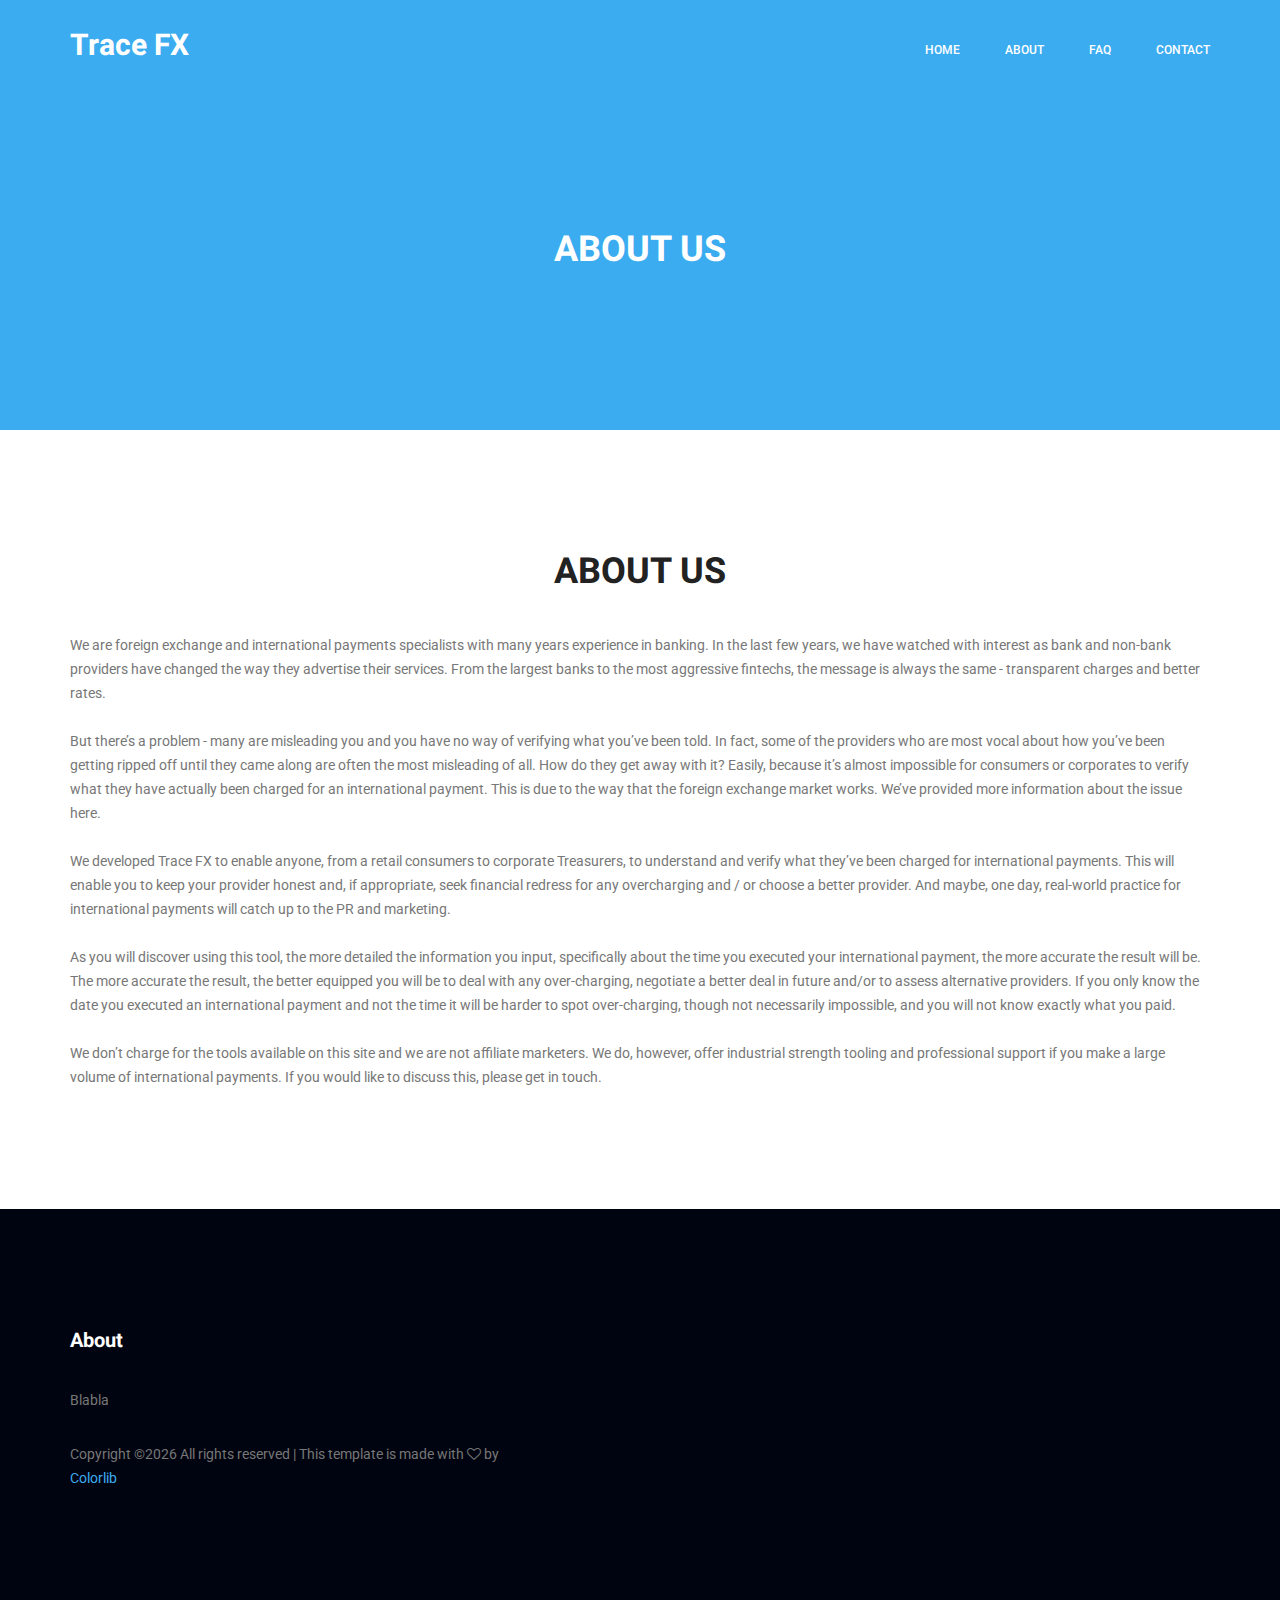
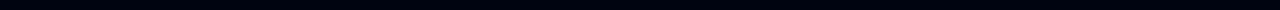
==== commit ff43b14e: "Add files via upload" ====
--- a/about-us.html
+++ b/about-us.html
@@ -25,19 +25,22 @@
             <div class="main_menu">
             	<nav class="navbar navbar-expand-lg navbar-light">
 					<div class="container box_1620">
-						<!-- Brand and toggle get grouped for better mobile display -->
-						<a class="navbar-brand logo_h" href="index.html"><!--img src="img/logo.png" alt=""--><h2>Trace FX</h2></a>
+						<!-- Brand!--> 
+						<a class="navbar-brand logo_h" href="index.html"><h2 style="color:white;">Trace FX</h2></a>
+						
+						<!--toggle get grouped for better mobile display -->
 						<button class="navbar-toggler" type="button" data-toggle="collapse" data-target="#navbarSupportedContent" aria-controls="navbarSupportedContent" aria-expanded="false" aria-label="Toggle navigation">
 							<span class="icon-bar"></span>
 							<span class="icon-bar"></span>
 							<span class="icon-bar"></span>
 						</button>
+						
 						<!-- Collect the nav links, forms, and other content for toggling -->
 						<div class="collapse navbar-collapse offset" id="navbarSupportedContent">
-							<ul class="nav navbar-nav menu_nav justify-content-center">
+							<ul class="nav navbar-nav menu_nav justify-content-end">
 								<li class="nav-item active"><a class="nav-link" href="index.html">Home</a></li> 
 								<li class="nav-item"><a class="nav-link" href="about-us.html">About</a></li> 
-								<li class="nav-item"><a class="nav-link" href="#">FAQ</a> 
+								<li class="nav-item"><a class="nav-link" href="trace_faq.html">FAQ</a> 
 								<li class="nav-item"><a class="nav-link" href="TFX_contact.html">Contact</a></li>
 							</ul>
 						</div> 
@@ -54,229 +57,48 @@
 				<div class="container">
 					<div class="banner_content text-center">
 						<h2>About Us</h2>
-
 					</div>
 				</div>
             </div>
         </section>
         <!--================End Home Banner Area =================-->
         
-        <!--================Made Life Area =================
-        <section class="made_life_area p_120">
+        <!--================Screen Area =================-->
+        <section class="screen_area p_120">
         	<div class="container">
-        		<div class="made_life_inner">
-					<ul class="nav nav-tabs" id="myTab" role="tablist">
-						<li class="nav-item">
-						<a class="nav-link" id="home-tab" data-toggle="tab" href="#home" role="tab" aria-controls="home" aria-selected="true">Easy to use</a>
-						</li>
-						<li class="nav-item">
-						<a class="nav-link" id="profile-tab" data-toggle="tab" href="#profile" role="tab" aria-controls="profile" aria-selected="false">Unlimited Colors</a>
-						</li>
-						<li class="nav-item">
-						<a class="nav-link active" id="contact-tab" data-toggle="tab" href="#contact" role="tab" aria-controls="contact" aria-selected="false">Unique Features</a>
-						</li>
-						<li class="nav-item">
-						<a class="nav-link" id="edge-tab" data-toggle="tab" href="#edge" role="tab" aria-controls="edge" aria-selected="false">Unique Features</a>
-						</li>
-					</ul>
-					<div class="tab-content" id="myTabContent">
-						<div class="tab-pane fade" id="home" role="tabpanel" aria-labelledby="home-tab">
-							<div class="row made_life_text">
-								<div class="col-lg-6">
-									<div class="left_side_text">
-										<h3>We’ve made a life <br />that will change you</h3>
-										<h6>We are here to listen from you deliver exellence</h6>
-										<p>Lorem ipsum dolor sit amet, consectetur adipisicing elit, sed do eiusmod temp or incididunt ut labore et dolore magna aliqua. Ut enim ad minim.</p>
-										<a class="main_btn" href="#">Get Started Now</a>
-									</div>
-								</div>
-								<div class="col-lg-6">
-									<div class="chart_img">
-										<img class="img-fluid" src="img/chart.jpg" alt="">
-									</div>
-								</div>
-							</div>
+        		<div class="row made_life_text">
+					<div class="col-lg-12">
+						<div class="main_title">
+							<h2>About us</h2>
+							
 						</div>
-						<div class="tab-pane fade" id="profile" role="tabpanel" aria-labelledby="profile-tab">
-							<div class="row made_life_text">
-								<div class="col-lg-6">
-									<div class="left_side_text">
-										<h3>We’ve made a life <br />that will change you</h3>
-										<h6>We are here to listen from you deliver exellence</h6>
-										<p>Lorem ipsum dolor sit amet, consectetur adipisicing elit, sed do eiusmod temp or incididunt ut labore et dolore magna aliqua. Ut enim ad minim.</p>
-										<a class="main_btn" href="#">Get Started Now</a>
-									</div>
-								</div>
-								<div class="col-lg-6">
-									<div class="chart_img">
-										<img class="img-fluid" src="img/chart.jpg" alt="">
-									</div>
-								</div>
-							</div>
-						</div>
-						<div class="tab-pane fade show active" id="contact" role="tabpanel" aria-labelledby="contact-tab">
-							<div class="row made_life_text">
-								<div class="col-lg-6">
-									<div class="left_side_text">
-										<h3>We’ve made a life <br />that will change you</h3>
-										<h6>We are here to listen from you deliver exellence</h6>
-										<p>Lorem ipsum dolor sit amet, consectetur adipisicing elit, sed do eiusmod temp or incididunt ut labore et dolore magna aliqua. Ut enim ad minim.</p>
-										<a class="main_btn" href="#">Get Started Now</a>
-									</div>
-								</div>
-								<div class="col-lg-6">
-									<div class="chart_img">
-										<img class="img-fluid" src="img/chart.jpg" alt="">
-									</div>
-								</div>
-							</div>
-						</div>
-						<div class="tab-pane fade" id="edge" role="tabpanel" aria-labelledby="edge-tab">
-							<div class="row made_life_text">
-								<div class="col-lg-6">
-									<div class="left_side_text">
-										<h3>We’ve made a life <br />that will change you</h3>
-										<h6>We are here to listen from you deliver exellence</h6>
-										<p>Lorem ipsum dolor sit amet, consectetur adipisicing elit, sed do eiusmod temp or incididunt ut labore et dolore magna aliqua. Ut enim ad minim.</p>
-										<a class="main_btn" href="#">Get Started Now</a>
-									</div>
-								</div>
-								<div class="col-lg-6">
-									<div class="chart_img">
-										<img class="img-fluid" src="img/chart.jpg" alt="">
-									</div>
-								</div>
-							</div>
+						
+						<div class="left_side_text">
+						<p>We are foreign exchange and international payments specialists with many years experience in banking. 
+						In the last few years, we have watched with interest as bank and non-bank providers have changed the way they advertise their services. 
+						From the largest banks to the most aggressive fintechs, the message is always the same - transparent charges and better rates.</br></br>
+						But there’s a problem - many are misleading you and you have no way of verifying what you’ve been told. 
+						In fact, some of the providers who are most vocal about how you’ve been getting ripped off until they came along are often the most misleading of all. 
+						How do they get away with it? 
+						Easily, because it’s almost impossible for consumers or corporates to verify what they have actually been charged for an international payment. 
+						This is due to the way that the foreign exchange market works.  We’ve provided more information about the issue here. </br></br>
+						We developed Trace FX to enable anyone, from a retail consumers to corporate Treasurers, to understand and verify what they’ve been charged for international payments. 
+						This will enable you to keep your provider honest and, if appropriate, seek financial redress for any overcharging and / or choose a better provider. 
+						And maybe, one day, real-world practice for international payments will catch up to the PR and marketing. </br></br>
+						As you will discover using this tool, the more detailed the information you input, specifically about the time you executed your international payment, the more accurate the result will be. 
+						The more accurate the result, the better equipped you will be to deal with any over-charging, negotiate a better deal in future and/or to assess alternative providers. 
+						If you only know the date you executed an international payment and not the time it will be harder to spot over-charging, though not necessarily impossible, and you will not know exactly what you paid. 
+						</br></br>
+						We don’t charge for the tools available on this site and we are not affiliate marketers. 
+						We do, however, offer industrial strength tooling and professional support if you make a large volume of international payments. 
+						If you would like to discuss this, please get in touch. 
+						</p>
 						</div>
 					</div>
-        		</div>
-        	</div>
-        </section>-->
-        <!--================End Made Life Area =================-->
-        
-        <!--================Screen Area =================-->
-        <section class="screen_area text-center p_120">
-        	<div class="container">
-        		<div class="main_title">
-        			<h2>About us</h2>
-        			
-        		</div>
-				
-				<p>We are foreign exchange and international payments specialists with many years experience in banking.  In the last few years, we have watched with interest as bank and non-bank providers have changed the way they advertise their services.  From the largest banks to the most aggressive fintechs, the message is always the same - transparent charges and better rates.  
-</br></br>
-But there’s a problem - many are misleading you and you have no way of verifying what you’ve been told.  In fact, some of the providers who are most vocal about how you’ve been getting ripped off until they came along are often the most misleading of all.  How do they get away with it?  Easily, because it’s almost impossible for consumers or corporates to verify what they have actually been charged for an international payment.  This is due to the way that the foreign exchange market works.  We’ve provided more information about the issue here. 
-</br></br>
-We developed Trace FX to enable anyone, from a retail consumers to corporate Treasurers, to understand and verify what they’ve been charged for international payments.  This will enable you to keep your provider honest and, if appropriate, seek financial redress for any overcharging and / or choose a better provider.  And maybe, one day, real-world practice for international payments will catch up to the PR and marketing.  
-</br></br>
-As you will discover using this tool, the more detailed the information you input, specifically about the time you executed your international payment, the more accurate the result will be.  The more accurate the result, the better equipped you will be to deal with any over-charging, negotiate a better deal in future and / or to assess alternative providers.  If you only know the date you executed an international payment and not the time it will be harder to spot over-charging, though not necessarily impossible, and you will not know exactly what you paid. 
-</br></br>
-We don’t charge for the tools available on this site and we are not affiliate marketers.  We do, however, offer industrial strength tooling and professional support if you make a large volume of international payments.  If you would like to discuss this, please get in touch. 
-</p>
-        	</div>
+				</div>
+						
         </section>
         <!--================End Screen Area =================-->
-		
-        <!--================Screen Area =================-->
-        <section class="made_life_area p_120">
-        	<div class="container">
-        		<div class="main_title">
-        			<h2>How banks and fintechs make money from international payments (and why it’s hard for you to verify how much they have charged)</h2>
-        			<h3>Typically, banks and fintechs make money from international payments in two ways.</h3>
-        		</div>
-				
-				<p>
-<h4>Payment Fees:</h4> The first is through a payment fee.  This is a fixed amount per payment, for example £20.  The fee varies depending on the payment infrastructure used, for example the SWIFT network or the local payment infrastructure.  Although the fees for a SWIFT payment tend to be higher than the fees for a local payment, the payment fee does not necessarily reflect the actual cost of processing the payment.
-</br></br>
-Many providers, particularly non-banks, advertise 0% commission or zero fees.  Others offer to waive the fee if you are sending a minimum amount - say, £3000.  0% commissions and zero fees can be particularly misleading, as will become clear when we discuss the second way these providers make money.  In fact, it is a mystery to many in the industry why the FCA in the UK, and regulators in other jurisdictions, do not take any action against this blatant miss-selling and failure to treat customers fairly.  It’s not like the people who work at the FCA don’t see these ads - they catch the tube, read the newspaper, travel through airports and walk down high streets too.  
-</br></br>
-The second is through the foreign exchange rate applied to your international payment.  For most providers, this is where they make most of their money.  This is why they offer 0% commissions and zero fees.  It’s also why it so misleading when they advertise, to retail customers who do not understand foreign exchange, that their service is being provided at 0% commission or zero fee.  It’s not hard to see why they offer 0% commission when they can simply take a bigger margin on the foreign exchange rate which is much less visible to the customer.
-</br></br>
-Before we move onto how providers make money off the foreign exchange rate, it’s worth understanding another aspect of the 0% commission or zero fee proposition.  When the provider is using the SWIFT network, the sender can designate whether (i) they pay the fee, (ii) the receiver (known as the beneficiary) pays the fee, or (iii) the fee is shared.  Some providers tell the customer that they will not charge a fee but ‘other banks may charge a fee’.  In such cases, the provider has simply designated that the beneficiary will pay the fee (without telling you) and the receiving bank will simply deduct the fee from the final amount received.  This is misleading and the customer inevitably finds that less money arrives than they intended.  It also means you do not know how much will be charged, which is a significantly worse experience than a provider who clearly states and charges you the fee up front.
-</br></br></br>
-<h4>Foreign Exchange Rates:</h4> The second way that providers make money from international payments is by applying a margin to the foreign exchange (FX) rate.  Some providers clearly state what margin they will apply (usually expressed as a percentage, say 0.75%) though most do not.  
-</br></br>
-There are a number of reasons why it is hard for customers to verify that the correct margin has been applied (if the provider stated the margin in advance) or to know what margin was applied at all (if the provider did not state the margin in advance), but the main reason is that FX rates move in real time and may change by over 1% in a day.  If you know what the interbank FX rate was at the time you initiated your international payment, you can check the difference between the interbank FX rate and the FX rate that was used to process your payment.  This would enable you to determine what margin the provider actually applied.  The problem for most customers is that they don’t know what the ‘official’ FX rate was at the time that they initiated their international payment.  Most services that publish historic FX rates simply publish one FX rate for the day.  This might be the rate at the end of the trading day or at another specific time of day, or might be a daily average or some other calculation.  As FX rates move in real time 24 hours per day 5.5 days per week, it is hard for you to know what the ‘official’ rate was at the time you initiated your payment.  				
-	</br></br>			
-</p>
-        	</div>
-        </section>
-        <!--================End Screen Area =================-->
-		
-        <!--================Screen Area =================-->
-        <section class="screen_area text-center p_120">
-        	<div class="container">
-        		<div class="main_title">
-        			<h2>What about mid-rates (which we hear so much about)?</h2>
-        			
-        		</div>
-				
-				<p>There are providers who make statements such as ‘there is only one real FX rate and it’s the mid-rate’ and, ‘if your provider is not using a mid-rate, you are being ripped off.’  This is false and we can only assume they know so.  Or they don’t know anything about foreign exchange.  We’re not sure which would be worse in a foreign exchange provider.  
-</br></br>
-The foreign exchange market is based on bids and offers.  A market participant will buy USD from you at Rate 1 (the bid), or sell USD to you at Rate 2 (the ask).  The difference between Rate 1 and Rate 2 is known as the spread.  You can see that an FX broker can buy at a lower price and sell to you at a higher price.  The spread is both a risk management tool to make sure the dealer does not make a loss in a market moving in real time and a profit margin.  It is possible to determine a theoretical mid-point between Rate 1 and Rate 2, which is called a mid-rate, but you cannot go into the foreign exchange market and trade a a mid-rate.  There are only bids and offers and, for the reasons just given, there is a spread between them (even that spread gets very small for some major liquid currency pairs).  
-</br></br>
-It is possible for your provider to apply the margin they have quoted to a mid-rate.  This is, however, just a theoretical way of establishing the final rate given to you.  The provider itself will not be trading on a mid-rate when it covers its position (which we suppose answers the question about whether they know it’s misleading to state that the only real rate is the mid-rate).        
-</br></br>
-</p>
-        	</div>
-        </section>
-        <!--================End Screen Area =================-->
-
-        <!--================Screen Area =================-->
-        <section class="made_life_area p_120">
-        	<div class="container">
-        		<div class="main_title">
-        			<h2>So, why is it hard for you to verify what you have been charged?</h2>
-        		</div>
-				
-				<p>
-As discussed above, foreign exchange is an over the counter market, so theoretically every market participant could be applying a different rate.  To get the best picture of what the foreign exchange rate is at any given time, therefore, professional market data providers such as Reuters and Bloomberg receive rates from many market participants and, using their own algorithms, generate a blended market rate.  This is often referred to as the interbank rate because the underlying rates are primarily bids and offers submitted by banks.  These are the rates that they buy from and sell to each other and constitute the wholesale market.      
-</br></br>
-The big difficulty is that you need to know the interbank rate at the time that you initiated your international payment.  If you know this, you can easily calculate the difference between the interbank rate (the wholesale price) and the rate that you were given.  This enables you to calculate the margin applied by the provider and, if you wish, what you paid in monetary germs (ie the margin times the amount you sent or received).  
-</br></br>
-Unfortunately, most publicly available rate sources usually provide a single rate for the whole day, which may be the rate at the end of the trading day in a particular city, an average of the daily high and low or some other rate.  As the foreign exchange market moves in real time, this does not tell you the market rate at the time you initiated your international payment.  As such, you cannot determine what foreign exchange margin was applied.     
-</br></br>
-Note that there are one or two websites that offer a tool for calculating he margin but only use a daily rate.  They may tell you that this is sufficient, but in truth it leaves you with no real idea of the margin.  It is sufficient for their use because they are simply affiliate marketing sites.   
-</br></br>
-</p>
-        	</div>
-        </section>
-        <!--================End Screen Area =================-->
-		
-        <!--================Made Life Area =================
-        <section class="made_life_area p_120">
-        	<div class="container">
-        		<div class="made_life_inner">
-					<div class="row made_life_text">
-						<div class="col-lg-6">
-							<div class="left_side_text">
-								<h3>We’ve made a life <br />that will change you</h3>
-								<h6>We are here to listen from you deliver exellence</h6>
-								<p>Lorem ipsum dolor sit amet, consectetur adipisicing elit, sed do eiusmod temp or incididunt ut labore et dolore magna aliqua. Ut enim ad minim.</p>
-								<a class="main_btn" href="#">Get Started Now</a>
-							</div>
-						</div>
-						<div class="col-lg-6">
-							<div class="chart_img">
-								<img class="img-fluid" src="img/browser.png" alt="">
-							</div>
-						</div>
-					</div>
-        		</div>
-        	</div>
-        </section>-->
-        <!--================End Made Life Area =================-->
-        
-        <!--================Impress Area =================
-        <section class="impress_area p_120">
-        	<div class="container">
-        		<div class="impress_inner">
-					<h2>Got Impressed to our features?</h2>
-					<p>Lorem ipsum dolor sit amet, consectetur adipisicing elit, sed do eiusmod tempor incididunt ut labore  et dolore magna aliqua. Ut enim ad minim veniam, quis nostrud exercitation.</p>
-					<a class="banner_btn2" href="#">Request Free Demo</a>
-        		</div>
-        	</div>
-        </section>-->
-        <!--================End Impress Area =================-->
        
         <!--================Footer Area =================-->
         <footer class="footer_area p_120">
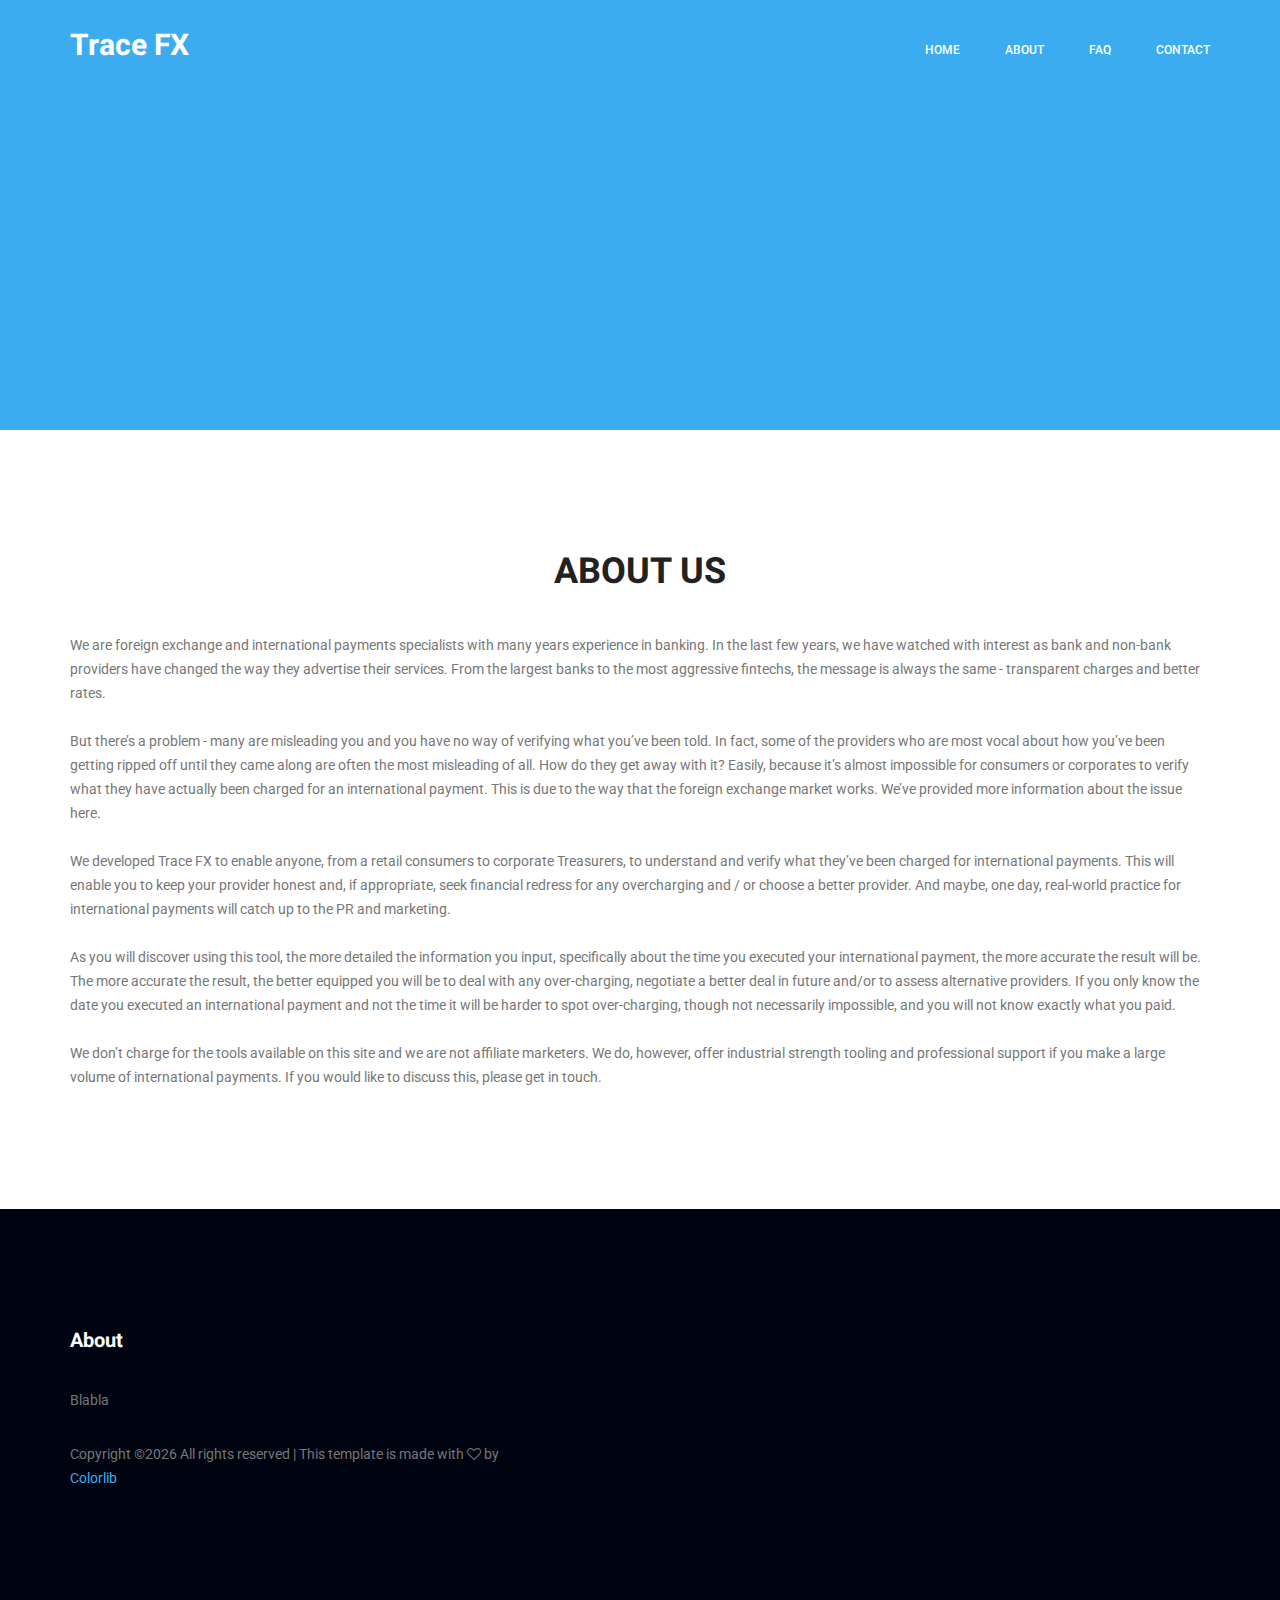
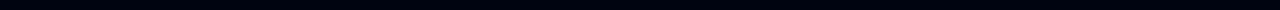
==== commit cb9e0d6d: "cleaning and formatting" ====
--- a/about-us.html
+++ b/about-us.html
@@ -56,7 +56,6 @@
             	<div class="overlay bg-parallax" data-stellar-ratio="0.9" data-stellar-vertical-offset="0" data-background=""></div>
 				<div class="container">
 					<div class="banner_content text-center">
-						<h2>About Us</h2>
 					</div>
 				</div>
             </div>
